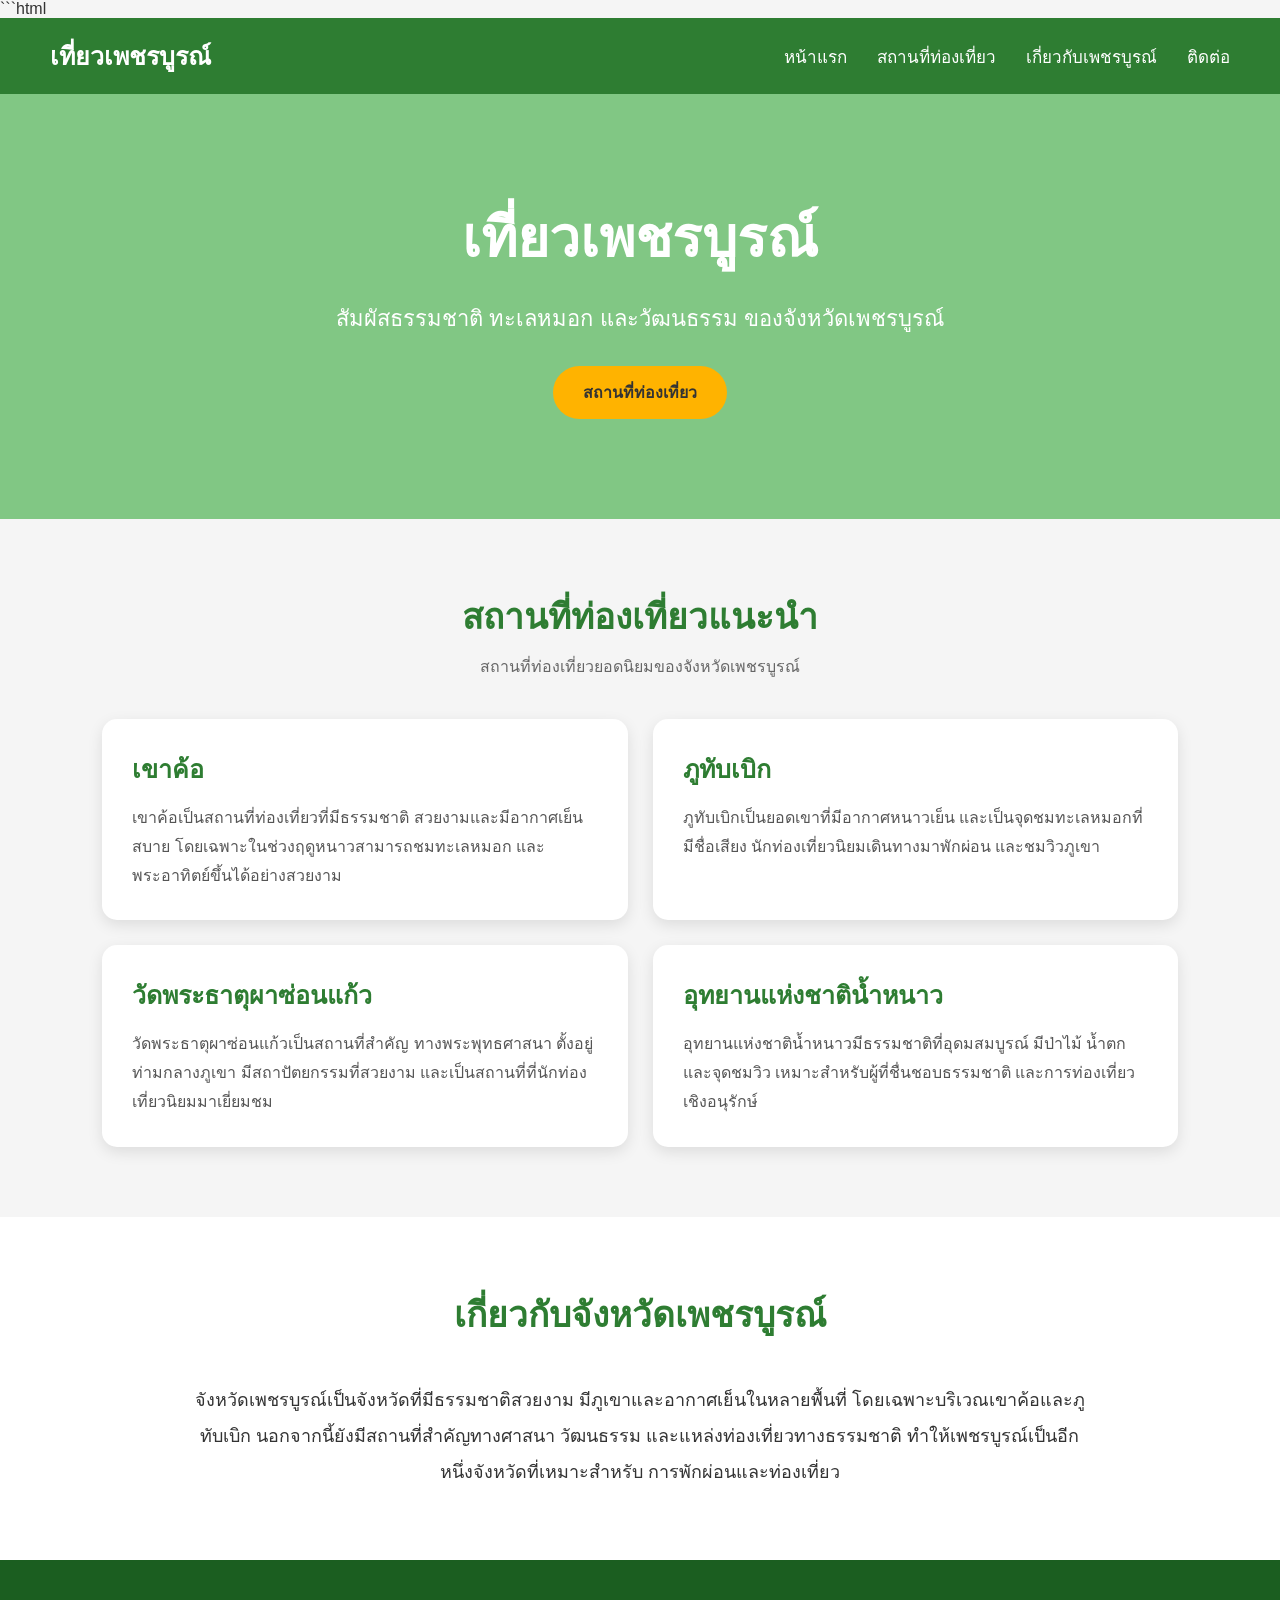
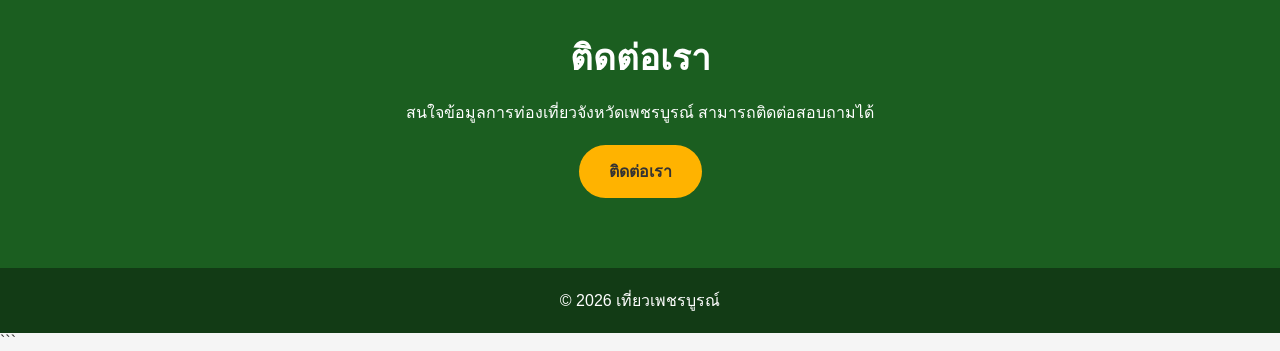
==== index.html @ b38ba08d "Update index.html" ====
```html
<!DOCTYPE html>
<html lang="th">
<head>
    <meta charset="UTF-8">
    <meta name="viewport" content="width=device-width, initial-scale=1.0">

    <title>เที่ยวเพชรบูรณ์</title>

    <style>
        * {
            margin: 0;
            padding: 0;
            box-sizing: border-box;
        }

        body {
            font-family: Tahoma, Arial, sans-serif;
            background-color: #f5f5f5;
            color: #333;
        }

        /* เมนูด้านบน */
        nav {
            background-color: #2e7d32;
            padding: 18px 50px;
            display: flex;
            justify-content: space-between;
            align-items: center;
        }

        .logo {
            color: white;
            font-size: 25px;
            font-weight: bold;
        }

        nav ul {
            list-style: none;
            display: flex;
            gap: 30px;
        }

        nav ul li a {
            color: white;
            text-decoration: none;
            font-size: 17px;
        }

        nav ul li a:hover {
            color: #ffd54f;
        }

        /* ส่วนหน้าแรก */
        .hero {
            background-color: #81c784;
            text-align: center;
            padding: 100px 20px;
            color: white;
        }

        .hero h1 {
            font-size: 55px;
            margin-bottom: 20px;
        }

        .hero p {
            font-size: 22px;
            margin-bottom: 30px;
        }

        .button {
            display: inline-block;
            background-color: #ffb300;
            color: #333;
            padding: 14px 30px;
            border-radius: 30px;
            text-decoration: none;
            font-weight: bold;
        }

        .button:hover {
            background-color: #ffd54f;
        }

        /* ส่วนเนื้อหา */
        section {
            padding: 70px 8%;
        }

        .title {
            text-align: center;
            margin-bottom: 40px;
        }

        .title h2 {
            color: #2e7d32;
            font-size: 35px;
            margin-bottom: 10px;
        }

        .title p {
            color: #666;
        }

        /* การ์ดสถานที่ */
        .places {
            display: grid;
            grid-template-columns: repeat(2, 1fr);
            gap: 25px;
        }

        .place {
            background-color: white;
            padding: 30px;
            border-radius: 15px;
            box-shadow: 0 5px 15px rgba(0, 0, 0, 0.1);
            transition: 0.3s;
        }

        .place:hover {
            transform: translateY(-5px);
        }

        .place h3 {
            color: #2e7d32;
            font-size: 25px;
            margin-bottom: 15px;
        }

        .place p {
            line-height: 1.8;
            color: #555;
        }

        /* เกี่ยวกับเพชรบูรณ์ */
        .about {
            background-color: white;
            text-align: center;
        }

        .about p {
            max-width: 900px;
            margin: auto;
            line-height: 2;
            font-size: 18px;
        }

        /* ติดต่อ */
        .contact {
            background-color: #1b5e20;
            color: white;
            text-align: center;
        }

        .contact h2 {
            font-size: 35px;
            margin-bottom: 15px;
        }

        .contact p {
            margin-bottom: 20px;
        }

        /* Footer */
        footer {
            background-color: #123b15;
            color: white;
            text-align: center;
            padding: 20px;
        }

        /* รองรับมือถือ */
        @media (max-width: 700px) {

            nav {
                flex-direction: column;
                gap: 15px;
            }

            nav ul {
                gap: 15px;
                flex-wrap: wrap;
                justify-content: center;
            }

            .hero h1 {
                font-size: 40px;
            }

            .places {
                grid-template-columns: 1fr;
            }
        }
    </style>
</head>

<body>

    <!-- เมนู -->
    <nav>
        <div class="logo">เที่ยวเพชรบูรณ์</div>

        <ul>
            <li><a href="#home">หน้าแรก</a></li>
            <li><a href="#places">สถานที่ท่องเที่ยว</a></li>
            <li><a href="#about">เกี่ยวกับเพชรบูรณ์</a></li>
            <li><a href="#contact">ติดต่อ</a></li>
        </ul>
    </nav>


    <!-- หน้าแรก -->
    <section class="hero" id="home">

        <h1>เที่ยวเพชรบูรณ์</h1>

        <p>
            สัมผัสธรรมชาติ ทะเลหมอก และวัฒนธรรม
            ของจังหวัดเพชรบูรณ์
        </p>

        <a href="#places" class="button">
            สถานที่ท่องเที่ยว
        </a>

    </section>


    <!-- สถานที่ท่องเที่ยว -->
    <section id="places">

        <div class="title">
            <h2>สถานที่ท่องเที่ยวแนะนำ</h2>

            <p>
                สถานที่ท่องเที่ยวยอดนิยมของจังหวัดเพชรบูรณ์
            </p>
        </div>


        <div class="places">

            <div class="place">
                <h3>เขาค้อ</h3>

                <p>
                    เขาค้อเป็นสถานที่ท่องเที่ยวที่มีธรรมชาติ
                    สวยงามและมีอากาศเย็นสบาย
                    โดยเฉพาะในช่วงฤดูหนาวสามารถชมทะเลหมอก
                    และพระอาทิตย์ขึ้นได้อย่างสวยงาม
                </p>
            </div>


            <div class="place">
                <h3>ภูทับเบิก</h3>

                <p>
                    ภูทับเบิกเป็นยอดเขาที่มีอากาศหนาวเย็น
                    และเป็นจุดชมทะเลหมอกที่มีชื่อเสียง
                    นักท่องเที่ยวนิยมเดินทางมาพักผ่อน
                    และชมวิวภูเขา
                </p>
            </div>


            <div class="place">
                <h3>วัดพระธาตุผาซ่อนแก้ว</h3>

                <p>
                    วัดพระธาตุผาซ่อนแก้วเป็นสถานที่สำคัญ
                    ทางพระพุทธศาสนา ตั้งอยู่ท่ามกลางภูเขา
                    มีสถาปัตยกรรมที่สวยงาม
                    และเป็นสถานที่ที่นักท่องเที่ยวนิยมมาเยี่ยมชม
                </p>
            </div>


            <div class="place">
                <h3>อุทยานแห่งชาติน้ำหนาว</h3>

                <p>
                    อุทยานแห่งชาติน้ำหนาวมีธรรมชาติที่อุดมสมบูรณ์
                    มีป่าไม้ น้ำตก และจุดชมวิว
                    เหมาะสำหรับผู้ที่ชื่นชอบธรรมชาติ
                    และการท่องเที่ยวเชิงอนุรักษ์
                </p>
            </div>

        </div>

    </section>


    <!-- เกี่ยวกับเพชรบูรณ์ -->
    <section class="about" id="about">

        <div class="title">
            <h2>เกี่ยวกับจังหวัดเพชรบูรณ์</h2>
        </div>

        <p>
            จังหวัดเพชรบูรณ์เป็นจังหวัดที่มีธรรมชาติสวยงาม
            มีภูเขาและอากาศเย็นในหลายพื้นที่
            โดยเฉพาะบริเวณเขาค้อและภูทับเบิก
            นอกจากนี้ยังมีสถานที่สำคัญทางศาสนา
            วัฒนธรรม และแหล่งท่องเที่ยวทางธรรมชาติ
            ทำให้เพชรบูรณ์เป็นอีกหนึ่งจังหวัดที่เหมาะสำหรับ
            การพักผ่อนและท่องเที่ยว
        </p>

    </section>


    <!-- ติดต่อ -->
    <section class="contact" id="contact">

        <h2>ติดต่อเรา</h2>

        <p>
            สนใจข้อมูลการท่องเที่ยวจังหวัดเพชรบูรณ์
            สามารถติดต่อสอบถามได้
        </p>

        <a href="mailto:travel@example.com" class="button">
            ติดต่อเรา
        </a>

    </section>


    <!-- Footer -->
    <footer>

        <p>
            © 2026 เที่ยวเพชรบูรณ์
        </p>

    </footer>

</body>
</html>
```
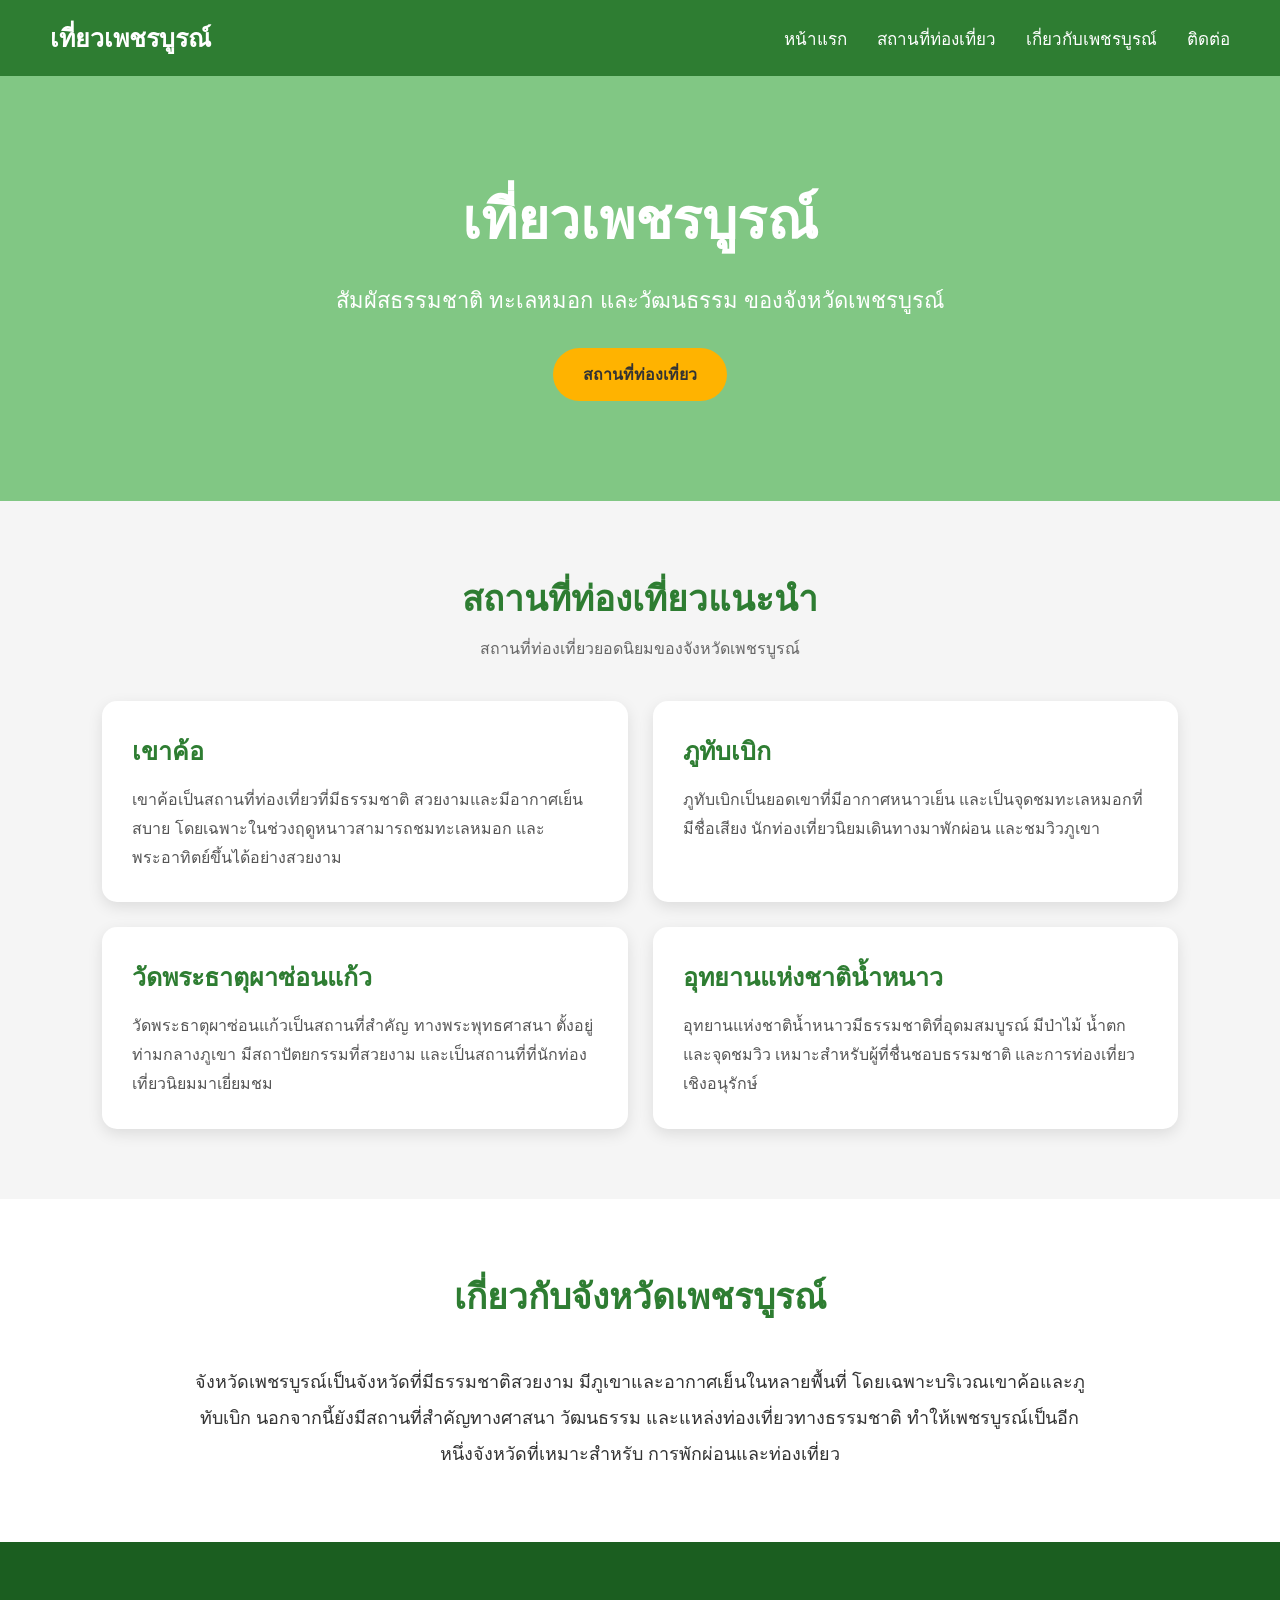
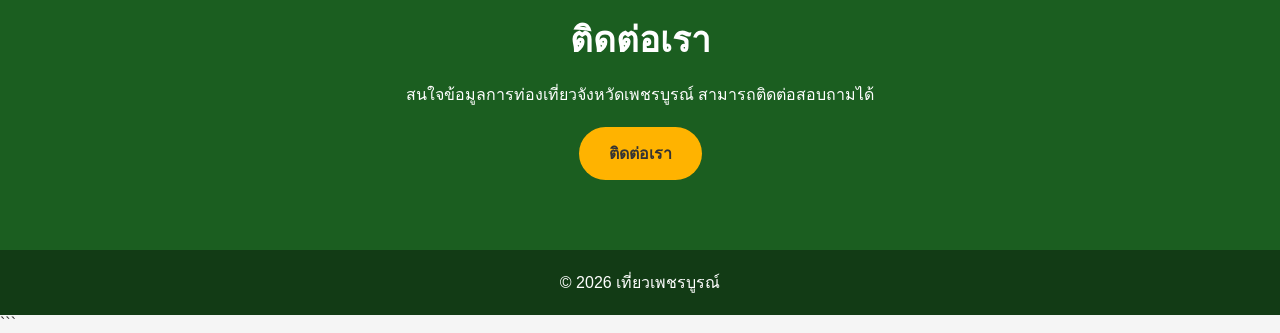
==== commit eb3fe72d: "Update index.html" ====
--- a/index.html
+++ b/index.html
@@ -1,4 +1,3 @@
-```html
 <!DOCTYPE html>
 <html lang="th">
 <head>
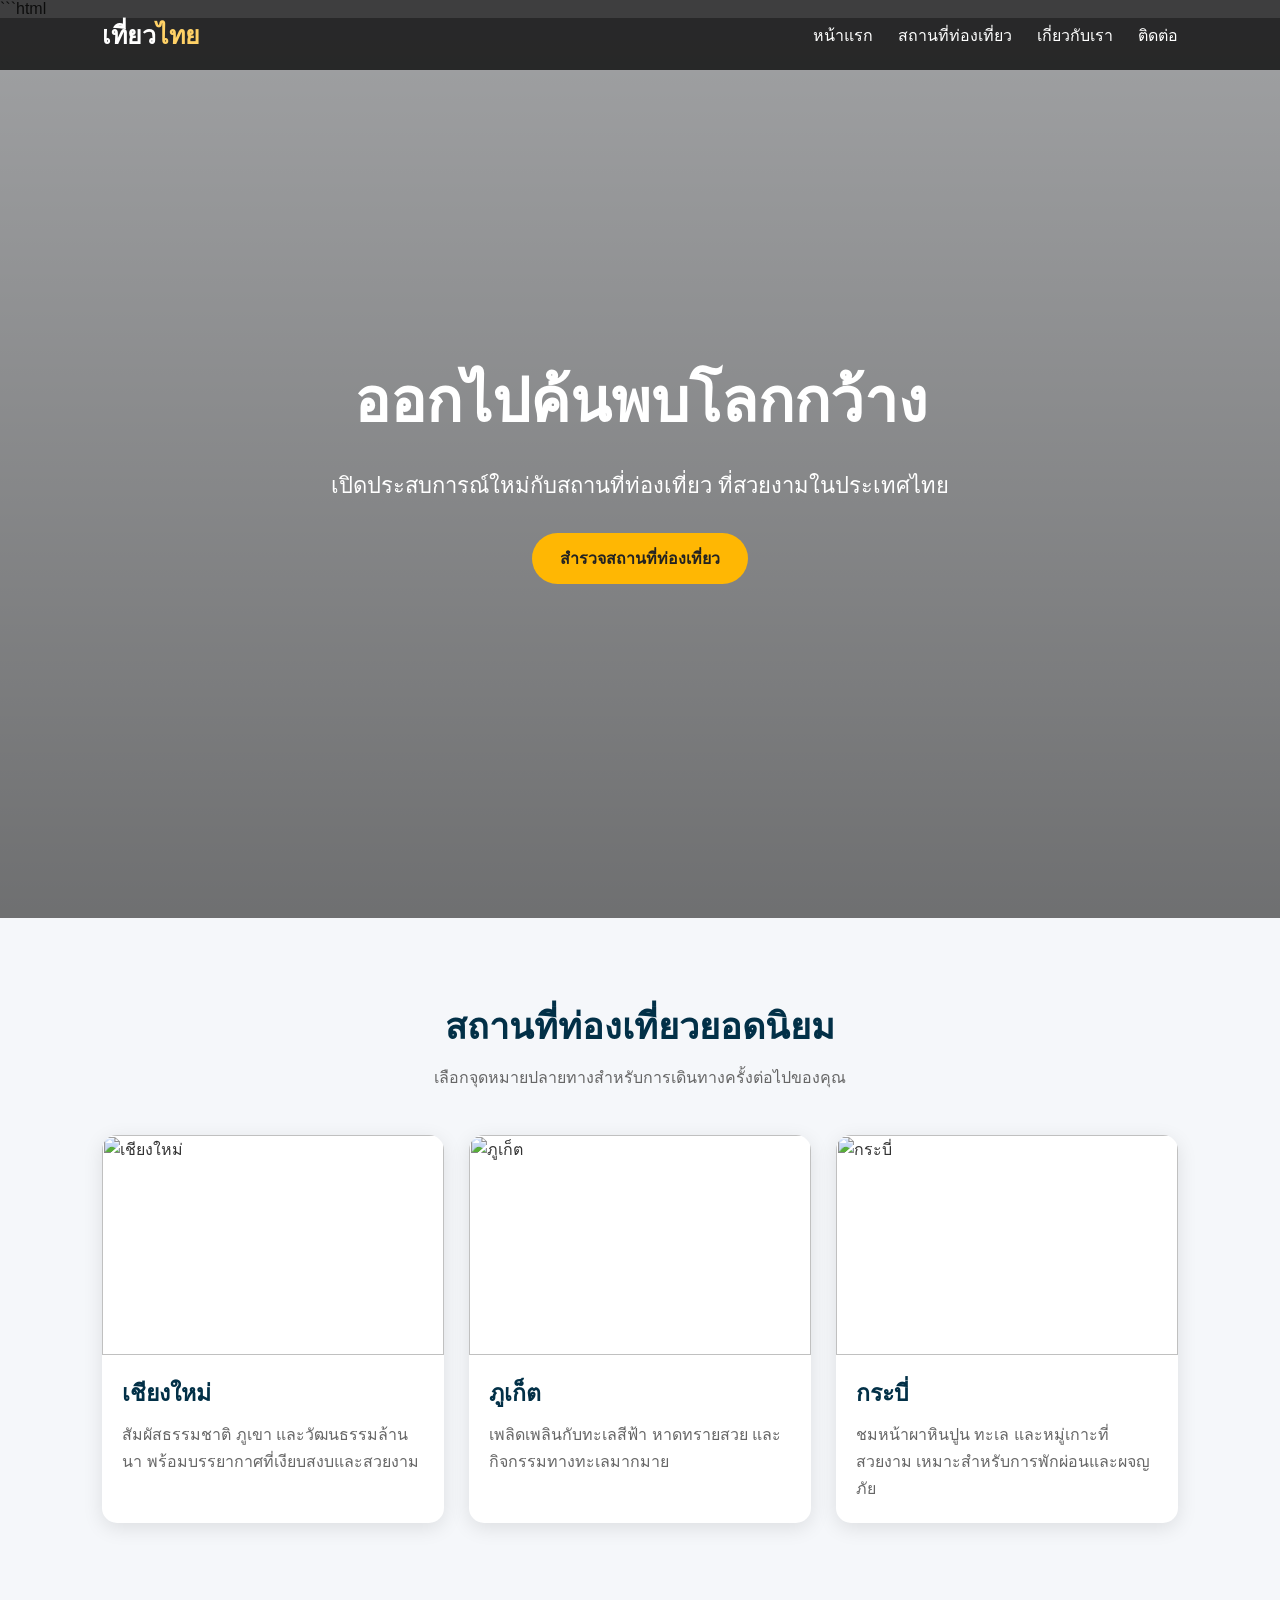
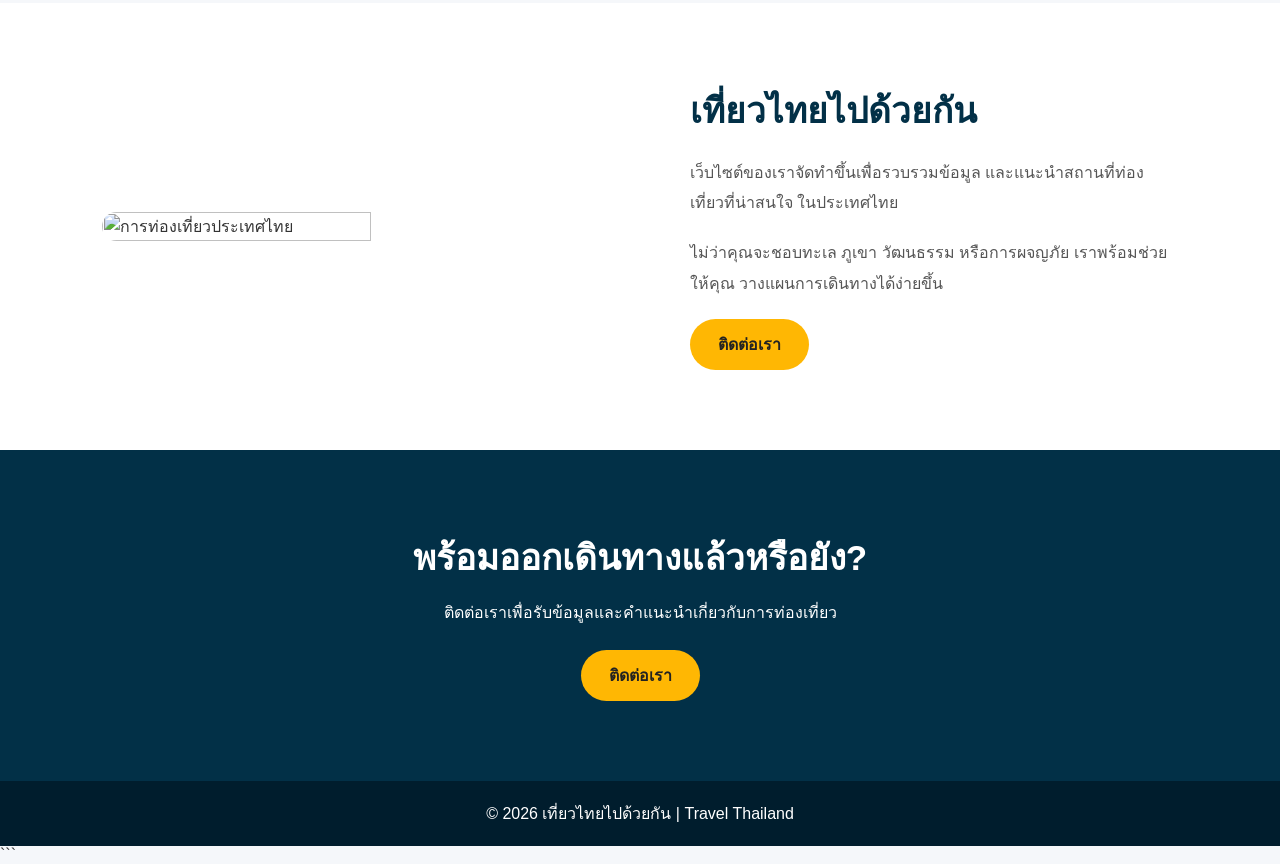
==== commit 4089a593: "Update index.html" ====
--- a/index.html
+++ b/index.html
@@ -1,31 +1,40 @@
+```html
 <!DOCTYPE html>
 <html lang="th">
 <head>
     <meta charset="UTF-8">
     <meta name="viewport" content="width=device-width, initial-scale=1.0">
 
-    <title>เที่ยวเพชรบูรณ์</title>
+    <title>เที่ยวไทยไปด้วยกัน</title>
 
     <style>
         * {
             margin: 0;
             padding: 0;
             box-sizing: border-box;
+            font-family: Arial, "Tahoma", sans-serif;
+        }
+
+        html {
+            scroll-behavior: smooth;
         }
 
         body {
-            font-family: Tahoma, Arial, sans-serif;
-            background-color: #f5f5f5;
+            background-color: #f5f7fa;
             color: #333;
         }
 
-        /* เมนูด้านบน */
+        /* ===== Navbar ===== */
         nav {
-            background-color: #2e7d32;
-            padding: 18px 50px;
+            position: fixed;
+            top: 0;
+            width: 100%;
+            background: rgba(0, 0, 0, 0.75);
+            padding: 15px 8%;
             display: flex;
             justify-content: space-between;
             align-items: center;
+            z-index: 1000;
         }
 
         .logo {
@@ -34,120 +43,163 @@
             font-weight: bold;
         }
 
+        .logo span {
+            color: #ffd166;
+        }
+
         nav ul {
+            display: flex;
             list-style: none;
-            display: flex;
-            gap: 30px;
+            gap: 25px;
         }
 
         nav ul li a {
             color: white;
             text-decoration: none;
-            font-size: 17px;
+            font-size: 16px;
         }
 
         nav ul li a:hover {
-            color: #ffd54f;
-        }
-
-        /* ส่วนหน้าแรก */
+            color: #ffd166;
+        }
+
+        /* ===== Hero ===== */
         .hero {
-            background-color: #81c784;
+            height: 100vh;
+            background:
+                linear-gradient(rgba(0,0,0,0.35), rgba(0,0,0,0.55)),
+                url("https://images.unsplash.com/photo-1506665531195-3566af2b4dfa?auto=format&fit=crop&w=1600&q=80")
+                center/cover no-repeat;
+
+            display: flex;
+            justify-content: center;
+            align-items: center;
             text-align: center;
-            padding: 100px 20px;
             color: white;
-        }
-
-        .hero h1 {
-            font-size: 55px;
+            padding: 20px;
+        }
+
+        .hero-content h1 {
+            font-size: 60px;
             margin-bottom: 20px;
         }
 
-        .hero p {
+        .hero-content p {
             font-size: 22px;
             margin-bottom: 30px;
         }
 
-        .button {
+        .btn {
             display: inline-block;
-            background-color: #ffb300;
-            color: #333;
-            padding: 14px 30px;
+            padding: 13px 28px;
+            background: #ffb703;
+            color: #222;
+            text-decoration: none;
             border-radius: 30px;
-            text-decoration: none;
             font-weight: bold;
-        }
-
-        .button:hover {
-            background-color: #ffd54f;
-        }
-
-        /* ส่วนเนื้อหา */
+            transition: 0.3s;
+        }
+
+        .btn:hover {
+            background: #ffd166;
+            transform: translateY(-3px);
+        }
+
+        /* ===== Section ===== */
         section {
-            padding: 70px 8%;
-        }
-
-        .title {
+            padding: 80px 8%;
+        }
+
+        .section-title {
             text-align: center;
-            margin-bottom: 40px;
-        }
-
-        .title h2 {
-            color: #2e7d32;
+            margin-bottom: 45px;
+        }
+
+        .section-title h2 {
+            font-size: 36px;
+            margin-bottom: 10px;
+            color: #023047;
+        }
+
+        .section-title p {
+            color: #666;
+        }
+
+        /* ===== Destination Cards ===== */
+        .cards {
+            display: grid;
+            grid-template-columns: repeat(3, 1fr);
+            gap: 25px;
+        }
+
+        .card {
+            background: white;
+            border-radius: 15px;
+            overflow: hidden;
+            box-shadow: 0 5px 20px rgba(0,0,0,0.1);
+            transition: 0.3s;
+        }
+
+        .card:hover {
+            transform: translateY(-8px);
+        }
+
+        .card img {
+            width: 100%;
+            height: 220px;
+            object-fit: cover;
+        }
+
+        .card-content {
+            padding: 20px;
+        }
+
+        .card-content h3 {
+            color: #023047;
+            margin-bottom: 10px;
+            font-size: 23px;
+        }
+
+        .card-content p {
+            color: #666;
+            line-height: 1.7;
+        }
+
+        /* ===== About ===== */
+        .about {
+            background: white;
+        }
+
+        .about-content {
+            display: flex;
+            align-items: center;
+            gap: 50px;
+        }
+
+        .about-content img {
+            width: 50%;
+            border-radius: 15px;
+        }
+
+        .about-text {
+            flex: 1;
+        }
+
+        .about-text h2 {
+            color: #023047;
             font-size: 35px;
-            margin-bottom: 10px;
-        }
-
-        .title p {
-            color: #666;
-        }
-
-        /* การ์ดสถานที่ */
-        .places {
-            display: grid;
-            grid-template-columns: repeat(2, 1fr);
-            gap: 25px;
-        }
-
-        .place {
-            background-color: white;
-            padding: 30px;
-            border-radius: 15px;
-            box-shadow: 0 5px 15px rgba(0, 0, 0, 0.1);
-            transition: 0.3s;
-        }
-
-        .place:hover {
-            transform: translateY(-5px);
-        }
-
-        .place h3 {
-            color: #2e7d32;
-            font-size: 25px;
-            margin-bottom: 15px;
-        }
-
-        .place p {
-            line-height: 1.8;
+            margin-bottom: 20px;
+        }
+
+        .about-text p {
+            line-height: 1.9;
             color: #555;
-        }
-
-        /* เกี่ยวกับเพชรบูรณ์ */
-        .about {
-            background-color: white;
-            text-align: center;
-        }
-
-        .about p {
-            max-width: 900px;
-            margin: auto;
-            line-height: 2;
-            font-size: 18px;
-        }
-
-        /* ติดต่อ */
+            margin-bottom: 20px;
+        }
+
+        /* ===== Contact ===== */
         .contact {
-            background-color: #1b5e20;
+            background: #023047;
             color: white;
             text-align: center;
         }
@@ -158,36 +210,54 @@
         }
 
         .contact p {
-            margin-bottom: 20px;
-        }
-
-        /* Footer */
+            margin-bottom: 25px;
+        }
+
+        /* ===== Footer ===== */
         footer {
-            background-color: #123b15;
+            background: #001d2d;
             color: white;
             text-align: center;
             padding: 20px;
         }
 
-        /* รองรับมือถือ */
-        @media (max-width: 700px) {
-
+        /* ===== Responsive ===== */
+        @media (max-width: 900px) {
+            .cards {
+                grid-template-columns: repeat(2, 1fr);
+            }
+
+            .about-content {
+                flex-direction: column;
+            }
+
+            .about-content img {
+                width: 100%;
+            }
+        }
+
+        @media (max-width: 600px) {
             nav {
-                flex-direction: column;
-                gap: 15px;
+                padding: 15px 5%;
             }
 
             nav ul {
-                gap: 15px;
-                flex-wrap: wrap;
-                justify-content: center;
-            }
-
-            .hero h1 {
+                gap: 10px;
+            }
+
+            nav ul li a {
+                font-size: 13px;
+            }
+
+            .hero-content h1 {
                 font-size: 40px;
             }
 
-            .places {
+            .hero-content p {
+                font-size: 18px;
+            }
+
+            .cards {
                 grid-template-columns: 1fr;
             }
         }
@@ -196,146 +266,150 @@
 
 <body>
 
-    <!-- เมนู -->
+    <!-- Navigation -->
     <nav>
-        <div class="logo">เที่ยวเพชรบูรณ์</div>
+        <div class="logo">เที่ยว<span>ไทย</span></div>
 
         <ul>
             <li><a href="#home">หน้าแรก</a></li>
-            <li><a href="#places">สถานที่ท่องเที่ยว</a></li>
-            <li><a href="#about">เกี่ยวกับเพชรบูรณ์</a></li>
+            <li><a href="#destination">สถานที่ท่องเที่ยว</a></li>
+            <li><a href="#about">เกี่ยวกับเรา</a></li>
             <li><a href="#contact">ติดต่อ</a></li>
         </ul>
     </nav>
 
-
-    <!-- หน้าแรก -->
+    <!-- Hero -->
     <section class="hero" id="home">
-
-        <h1>เที่ยวเพชรบูรณ์</h1>
+        <div class="hero-content">
+            <h1>ออกไปค้นพบโลกกว้าง</h1>
+
+            <p>
+                เปิดประสบการณ์ใหม่กับสถานที่ท่องเที่ยว
+                ที่สวยงามในประเทศไทย
+            </p>
+
+            <a href="#destination" class="btn">
+                สำรวจสถานที่ท่องเที่ยว
+            </a>
+        </div>
+    </section>
+
+    <!-- Destinations -->
+    <section id="destination">
+
+        <div class="section-title">
+            <h2>สถานที่ท่องเที่ยวยอดนิยม</h2>
+            <p>เลือกจุดหมายปลายทางสำหรับการเดินทางครั้งต่อไปของคุณ</p>
+        </div>
+
+        <div class="cards">
+
+            <div class="card">
+                <img
+                    src="https://images.unsplash.com/photo-1537996194471-e657df975ab4?auto=format&fit=crop&w=800&q=80"
+                    alt="เชียงใหม่"
+                >
+
+                <div class="card-content">
+                    <h3>เชียงใหม่</h3>
+
+                    <p>
+                        สัมผัสธรรมชาติ ภูเขา และวัฒนธรรมล้านนา
+                        พร้อมบรรยากาศที่เงียบสงบและสวยงาม
+                    </p>
+                </div>
+            </div>
+
+            <div class="card">
+                <img
+                    src="https://images.unsplash.com/photo-1552465011-b4e21bf6e79a?auto=format&fit=crop&w=800&q=80"
+                    alt="ภูเก็ต"
+                >
+
+                <div class="card-content">
+                    <h3>ภูเก็ต</h3>
+
+                    <p>
+                        เพลิดเพลินกับทะเลสีฟ้า หาดทรายสวย
+                        และกิจกรรมทางทะเลมากมาย
+                    </p>
+                </div>
+            </div>
+
+            <div class="card">
+                <img
+                    src="https://images.unsplash.com/photo-1506665531195-3566af2b4dfa?auto=format&fit=crop&w=800&q=80"
+                    alt="กระบี่"
+                >
+
+                <div class="card-content">
+                    <h3>กระบี่</h3>
+
+                    <p>
+                        ชมหน้าผาหินปูน ทะเล และหมู่เกาะที่สวยงาม
+                        เหมาะสำหรับการพักผ่อนและผจญภัย
+                    </p>
+                </div>
+            </div>
+
+        </div>
+    </section>
+
+    <!-- About -->
+    <section class="about" id="about">
+
+        <div class="about-content">
+
+            <img
+                src="https://images.unsplash.com/photo-1528181304800-259b08848526?auto=format&fit=crop&w=1000&q=80"
+                alt="การท่องเที่ยวประเทศไทย"
+            >
+
+            <div class="about-text">
+
+                <h2>เที่ยวไทยไปด้วยกัน</h2>
+
+                <p>
+                    เว็บไซต์ของเราจัดทำขึ้นเพื่อรวบรวมข้อมูล
+                    และแนะนำสถานที่ท่องเที่ยวที่น่าสนใจ
+                    ในประเทศไทย
+                </p>
+
+                <p>
+                    ไม่ว่าคุณจะชอบทะเล ภูเขา วัฒนธรรม
+                    หรือการผจญภัย เราพร้อมช่วยให้คุณ
+                    วางแผนการเดินทางได้ง่ายขึ้น
+                </p>
+
+                <a href="#contact" class="btn">
+                    ติดต่อเรา
+                </a>
+
+            </div>
+
+        </div>
+    </section>
+
+    <!-- Contact -->
+    <section class="contact" id="contact">
+
+        <h2>พร้อมออกเดินทางแล้วหรือยัง?</h2>
 
         <p>
-            สัมผัสธรรมชาติ ทะเลหมอก และวัฒนธรรม
-            ของจังหวัดเพชรบูรณ์
+            ติดต่อเราเพื่อรับข้อมูลและคำแนะนำเกี่ยวกับการท่องเที่ยว
         </p>
 
-        <a href="#places" class="button">
-            สถานที่ท่องเที่ยว
-        </a>
-
-    </section>
-
-
-    <!-- สถานที่ท่องเที่ยว -->
-    <section id="places">
-
-        <div class="title">
-            <h2>สถานที่ท่องเที่ยวแนะนำ</h2>
-
-            <p>
-                สถานที่ท่องเที่ยวยอดนิยมของจังหวัดเพชรบูรณ์
-            </p>
-        </div>
-
-
-        <div class="places">
-
-            <div class="place">
-                <h3>เขาค้อ</h3>
-
-                <p>
-                    เขาค้อเป็นสถานที่ท่องเที่ยวที่มีธรรมชาติ
-                    สวยงามและมีอากาศเย็นสบาย
-                    โดยเฉพาะในช่วงฤดูหนาวสามารถชมทะเลหมอก
-                    และพระอาทิตย์ขึ้นได้อย่างสวยงาม
-                </p>
-            </div>
-
-
-            <div class="place">
-                <h3>ภูทับเบิก</h3>
-
-                <p>
-                    ภูทับเบิกเป็นยอดเขาที่มีอากาศหนาวเย็น
-                    และเป็นจุดชมทะเลหมอกที่มีชื่อเสียง
-                    นักท่องเที่ยวนิยมเดินทางมาพักผ่อน
-                    และชมวิวภูเขา
-                </p>
-            </div>
-
-
-            <div class="place">
-                <h3>วัดพระธาตุผาซ่อนแก้ว</h3>
-
-                <p>
-                    วัดพระธาตุผาซ่อนแก้วเป็นสถานที่สำคัญ
-                    ทางพระพุทธศาสนา ตั้งอยู่ท่ามกลางภูเขา
-                    มีสถาปัตยกรรมที่สวยงาม
-                    และเป็นสถานที่ที่นักท่องเที่ยวนิยมมาเยี่ยมชม
-                </p>
-            </div>
-
-
-            <div class="place">
-                <h3>อุทยานแห่งชาติน้ำหนาว</h3>
-
-                <p>
-                    อุทยานแห่งชาติน้ำหนาวมีธรรมชาติที่อุดมสมบูรณ์
-                    มีป่าไม้ น้ำตก และจุดชมวิว
-                    เหมาะสำหรับผู้ที่ชื่นชอบธรรมชาติ
-                    และการท่องเที่ยวเชิงอนุรักษ์
-                </p>
-            </div>
-
-        </div>
-
-    </section>
-
-
-    <!-- เกี่ยวกับเพชรบูรณ์ -->
-    <section class="about" id="about">
-
-        <div class="title">
-            <h2>เกี่ยวกับจังหวัดเพชรบูรณ์</h2>
-        </div>
-
-        <p>
-            จังหวัดเพชรบูรณ์เป็นจังหวัดที่มีธรรมชาติสวยงาม
-            มีภูเขาและอากาศเย็นในหลายพื้นที่
-            โดยเฉพาะบริเวณเขาค้อและภูทับเบิก
-            นอกจากนี้ยังมีสถานที่สำคัญทางศาสนา
-            วัฒนธรรม และแหล่งท่องเที่ยวทางธรรมชาติ
-            ทำให้เพชรบูรณ์เป็นอีกหนึ่งจังหวัดที่เหมาะสำหรับ
-            การพักผ่อนและท่องเที่ยว
-        </p>
-
-    </section>
-
-
-    <!-- ติดต่อ -->
-    <section class="contact" id="contact">
-
-        <h2>ติดต่อเรา</h2>
-
-        <p>
-            สนใจข้อมูลการท่องเที่ยวจังหวัดเพชรบูรณ์
-            สามารถติดต่อสอบถามได้
-        </p>
-
-        <a href="mailto:travel@example.com" class="button">
+        <a href="mailto:travel@example.com" class="btn">
             ติดต่อเรา
         </a>
 
     </section>
 
-
     <!-- Footer -->
     <footer>
-
         <p>
-            © 2026 เที่ยวเพชรบูรณ์
+            © 2026 เที่ยวไทยไปด้วยกัน | Travel Thailand
         </p>
-
     </footer>
 
 </body>
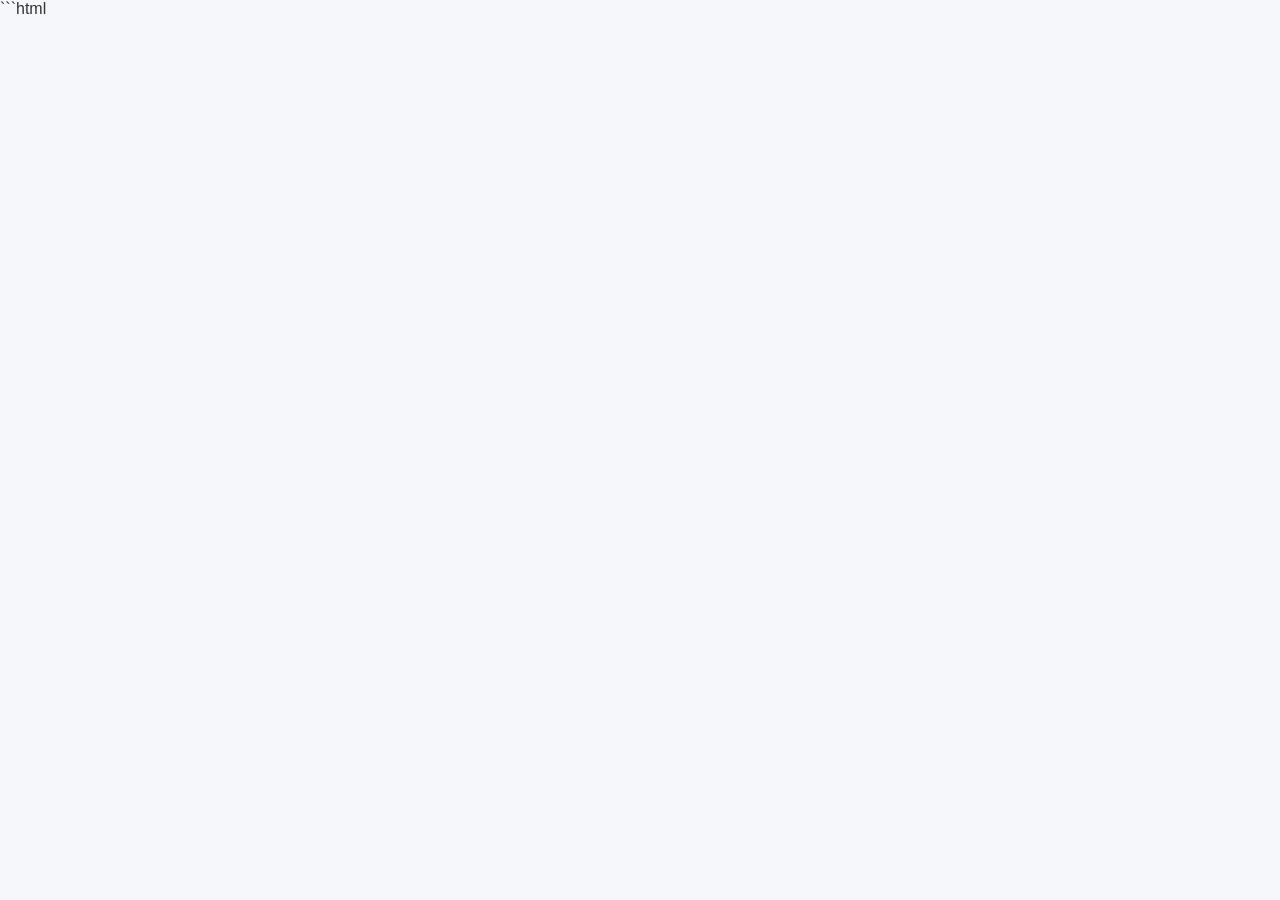
==== commit 883d6126: "Update index.html" ====
--- a/index.html
+++ b/index.html
@@ -102,316 +102,3 @@
 
         .btn:hover {
             background: #ffd166;
-            transform: translateY(-3px);
-        }
-
-        /* ===== Section ===== */
-        section {
-            padding: 80px 8%;
-        }
-
-        .section-title {
-            text-align: center;
-            margin-bottom: 45px;
-        }
-
-        .section-title h2 {
-            font-size: 36px;
-            margin-bottom: 10px;
-            color: #023047;
-        }
-
-        .section-title p {
-            color: #666;
-        }
-
-        /* ===== Destination Cards ===== */
-        .cards {
-            display: grid;
-            grid-template-columns: repeat(3, 1fr);
-            gap: 25px;
-        }
-
-        .card {
-            background: white;
-            border-radius: 15px;
-            overflow: hidden;
-            box-shadow: 0 5px 20px rgba(0,0,0,0.1);
-            transition: 0.3s;
-        }
-
-        .card:hover {
-            transform: translateY(-8px);
-        }
-
-        .card img {
-            width: 100%;
-            height: 220px;
-            object-fit: cover;
-        }
-
-        .card-content {
-            padding: 20px;
-        }
-
-        .card-content h3 {
-            color: #023047;
-            margin-bottom: 10px;
-            font-size: 23px;
-        }
-
-        .card-content p {
-            color: #666;
-            line-height: 1.7;
-        }
-
-        /* ===== About ===== */
-        .about {
-            background: white;
-        }
-
-        .about-content {
-            display: flex;
-            align-items: center;
-            gap: 50px;
-        }
-
-        .about-content img {
-            width: 50%;
-            border-radius: 15px;
-        }
-
-        .about-text {
-            flex: 1;
-        }
-
-        .about-text h2 {
-            color: #023047;
-            font-size: 35px;
-            margin-bottom: 20px;
-        }
-
-        .about-text p {
-            line-height: 1.9;
-            color: #555;
-            margin-bottom: 20px;
-        }
-
-        /* ===== Contact ===== */
-        .contact {
-            background: #023047;
-            color: white;
-            text-align: center;
-        }
-
-        .contact h2 {
-            font-size: 35px;
-            margin-bottom: 15px;
-        }
-
-        .contact p {
-            margin-bottom: 25px;
-        }
-
-        /* ===== Footer ===== */
-        footer {
-            background: #001d2d;
-            color: white;
-            text-align: center;
-            padding: 20px;
-        }
-
-        /* ===== Responsive ===== */
-        @media (max-width: 900px) {
-            .cards {
-                grid-template-columns: repeat(2, 1fr);
-            }
-
-            .about-content {
-                flex-direction: column;
-            }
-
-            .about-content img {
-                width: 100%;
-            }
-        }
-
-        @media (max-width: 600px) {
-            nav {
-                padding: 15px 5%;
-            }
-
-            nav ul {
-                gap: 10px;
-            }
-
-            nav ul li a {
-                font-size: 13px;
-            }
-
-            .hero-content h1 {
-                font-size: 40px;
-            }
-
-            .hero-content p {
-                font-size: 18px;
-            }
-
-            .cards {
-                grid-template-columns: 1fr;
-            }
-        }
-    </style>
-</head>
-
-<body>
-
-    <!-- Navigation -->
-    <nav>
-        <div class="logo">เที่ยว<span>ไทย</span></div>
-
-        <ul>
-            <li><a href="#home">หน้าแรก</a></li>
-            <li><a href="#destination">สถานที่ท่องเที่ยว</a></li>
-            <li><a href="#about">เกี่ยวกับเรา</a></li>
-            <li><a href="#contact">ติดต่อ</a></li>
-        </ul>
-    </nav>
-
-    <!-- Hero -->
-    <section class="hero" id="home">
-        <div class="hero-content">
-            <h1>ออกไปค้นพบโลกกว้าง</h1>
-
-            <p>
-                เปิดประสบการณ์ใหม่กับสถานที่ท่องเที่ยว
-                ที่สวยงามในประเทศไทย
-            </p>
-
-            <a href="#destination" class="btn">
-                สำรวจสถานที่ท่องเที่ยว
-            </a>
-        </div>
-    </section>
-
-    <!-- Destinations -->
-    <section id="destination">
-
-        <div class="section-title">
-            <h2>สถานที่ท่องเที่ยวยอดนิยม</h2>
-            <p>เลือกจุดหมายปลายทางสำหรับการเดินทางครั้งต่อไปของคุณ</p>
-        </div>
-
-        <div class="cards">
-
-            <div class="card">
-                <img
-                    src="https://images.unsplash.com/photo-1537996194471-e657df975ab4?auto=format&fit=crop&w=800&q=80"
-                    alt="เชียงใหม่"
-                >
-
-                <div class="card-content">
-                    <h3>เชียงใหม่</h3>
-
-                    <p>
-                        สัมผัสธรรมชาติ ภูเขา และวัฒนธรรมล้านนา
-                        พร้อมบรรยากาศที่เงียบสงบและสวยงาม
-                    </p>
-                </div>
-            </div>
-
-            <div class="card">
-                <img
-                    src="https://images.unsplash.com/photo-1552465011-b4e21bf6e79a?auto=format&fit=crop&w=800&q=80"
-                    alt="ภูเก็ต"
-                >
-
-                <div class="card-content">
-                    <h3>ภูเก็ต</h3>
-
-                    <p>
-                        เพลิดเพลินกับทะเลสีฟ้า หาดทรายสวย
-                        และกิจกรรมทางทะเลมากมาย
-                    </p>
-                </div>
-            </div>
-
-            <div class="card">
-                <img
-                    src="https://images.unsplash.com/photo-1506665531195-3566af2b4dfa?auto=format&fit=crop&w=800&q=80"
-                    alt="กระบี่"
-                >
-
-                <div class="card-content">
-                    <h3>กระบี่</h3>
-
-                    <p>
-                        ชมหน้าผาหินปูน ทะเล และหมู่เกาะที่สวยงาม
-                        เหมาะสำหรับการพักผ่อนและผจญภัย
-                    </p>
-                </div>
-            </div>
-
-        </div>
-    </section>
-
-    <!-- About -->
-    <section class="about" id="about">
-
-        <div class="about-content">
-
-            <img
-                src="https://images.unsplash.com/photo-1528181304800-259b08848526?auto=format&fit=crop&w=1000&q=80"
-                alt="การท่องเที่ยวประเทศไทย"
-            >
-
-            <div class="about-text">
-
-                <h2>เที่ยวไทยไปด้วยกัน</h2>
-
-                <p>
-                    เว็บไซต์ของเราจัดทำขึ้นเพื่อรวบรวมข้อมูล
-                    และแนะนำสถานที่ท่องเที่ยวที่น่าสนใจ
-                    ในประเทศไทย
-                </p>
-
-                <p>
-                    ไม่ว่าคุณจะชอบทะเล ภูเขา วัฒนธรรม
-                    หรือการผจญภัย เราพร้อมช่วยให้คุณ
-                    วางแผนการเดินทางได้ง่ายขึ้น
-                </p>
-
-                <a href="#contact" class="btn">
-                    ติดต่อเรา
-                </a>
-
-            </div>
-
-        </div>
-    </section>
-
-    <!-- Contact -->
-    <section class="contact" id="contact">
-
-        <h2>พร้อมออกเดินทางแล้วหรือยัง?</h2>
-
-        <p>
-            ติดต่อเราเพื่อรับข้อมูลและคำแนะนำเกี่ยวกับการท่องเที่ยว
-        </p>
-
-        <a href="mailto:travel@example.com" class="btn">
-            ติดต่อเรา
-        </a>
-
-    </section>
-
-    <!-- Footer -->
-    <footer>
-        <p>
-            © 2026 เที่ยวไทยไปด้วยกัน | Travel Thailand
-        </p>
-    </footer>
-
-</body>
-</html>
-```
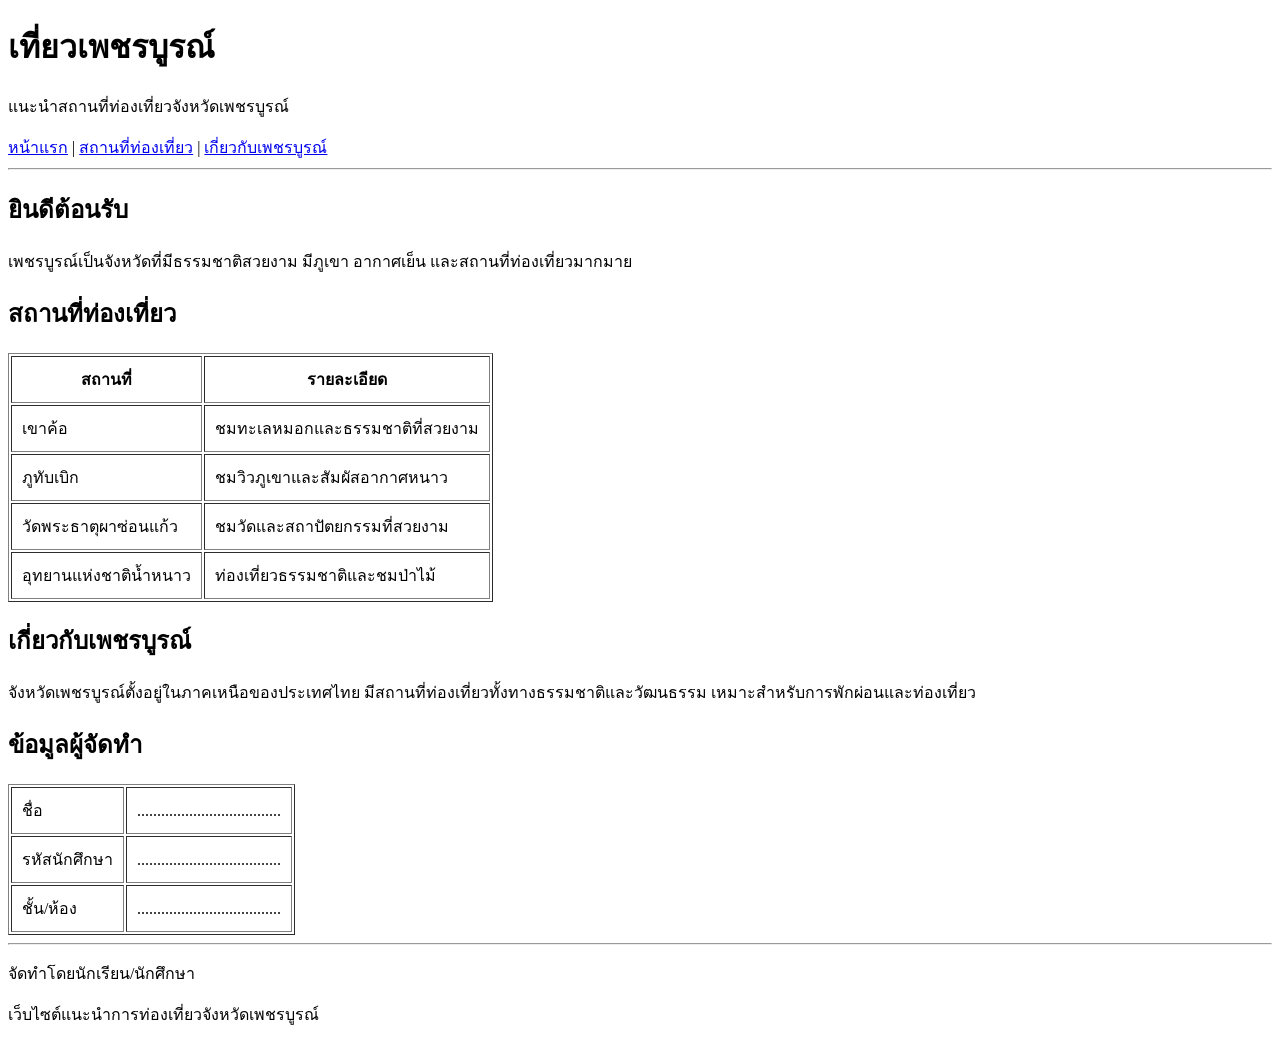
==== commit 43c8d0d0: "Update index.html" ====
--- a/index.html
+++ b/index.html
@@ -1,104 +1,98 @@
-```html
 <!DOCTYPE html>
 <html lang="th">
 <head>
     <meta charset="UTF-8">
-    <meta name="viewport" content="width=device-width, initial-scale=1.0">
+    <title>แนะนำสถานที่ท่องเที่ยวเพชรบูรณ์</title>
+</head>
 
-    <title>เที่ยวไทยไปด้วยกัน</title>
+<body>
 
-    <style>
-        * {
-            margin: 0;
-            padding: 0;
-            box-sizing: border-box;
-            font-family: Arial, "Tahoma", sans-serif;
-        }
+<header>
+    <h1>เที่ยวเพชรบูรณ์</h1>
+    <p>แนะนำสถานที่ท่องเที่ยวจังหวัดเพชรบูรณ์</p>
+</header>
 
-        html {
-            scroll-behavior: smooth;
-        }
+<nav>
+    <a href="#home">หน้าแรก</a> |
+    <a href="#place">สถานที่ท่องเที่ยว</a> |
+    <a href="#about">เกี่ยวกับเพชรบูรณ์</a>
+</nav>
 
-        body {
-            background-color: #f5f7fa;
-            color: #333;
-        }
+<hr>
 
-        /* ===== Navbar ===== */
-        nav {
-            position: fixed;
-            top: 0;
-            width: 100%;
-            background: rgba(0, 0, 0, 0.75);
-            padding: 15px 8%;
-            display: flex;
-            justify-content: space-between;
-            align-items: center;
-            z-index: 1000;
-        }
+<section id="home">
+    <h2>ยินดีต้อนรับ</h2>
+    <p>
+        เพชรบูรณ์เป็นจังหวัดที่มีธรรมชาติสวยงาม
+        มีภูเขา อากาศเย็น และสถานที่ท่องเที่ยวมากมาย
+    </p>
+</section>
 
-        .logo {
-            color: white;
-            font-size: 25px;
-            font-weight: bold;
-        }
+<section id="place">
+    <h2>สถานที่ท่องเที่ยว</h2>
 
-        .logo span {
-            color: #ffd166;
-        }
+    <table border="1" cellpadding="10">
+        <tr>
+            <th>สถานที่</th>
+            <th>รายละเอียด</th>
+        </tr>
 
-        nav ul {
-            display: flex;
-            list-style: none;
-            gap: 25px;
-        }
+        <tr>
+            <td>เขาค้อ</td>
+            <td>ชมทะเลหมอกและธรรมชาติที่สวยงาม</td>
+        </tr>
 
-        nav ul li a {
-            color: white;
-            text-decoration: none;
-            font-size: 16px;
-        }
+        <tr>
+            <td>ภูทับเบิก</td>
+            <td>ชมวิวภูเขาและสัมผัสอากาศหนาว</td>
+        </tr>
 
-        nav ul li a:hover {
-            color: #ffd166;
-        }
+        <tr>
+            <td>วัดพระธาตุผาซ่อนแก้ว</td>
+            <td>ชมวัดและสถาปัตยกรรมที่สวยงาม</td>
+        </tr>
 
-        /* ===== Hero ===== */
-        .hero {
-            height: 100vh;
-            background:
-                linear-gradient(rgba(0,0,0,0.35), rgba(0,0,0,0.55)),
-                url("https://images.unsplash.com/photo-1506665531195-3566af2b4dfa?auto=format&fit=crop&w=1600&q=80")
-                center/cover no-repeat;
+        <tr>
+            <td>อุทยานแห่งชาติน้ำหนาว</td>
+            <td>ท่องเที่ยวธรรมชาติและชมป่าไม้</td>
+        </tr>
+    </table>
+</section>
 
-            display: flex;
-            justify-content: center;
-            align-items: center;
-            text-align: center;
-            color: white;
-            padding: 20px;
-        }
+<section id="about">
+    <h2>เกี่ยวกับเพชรบูรณ์</h2>
+    <p>
+        จังหวัดเพชรบูรณ์ตั้งอยู่ในภาคเหนือของประเทศไทย
+        มีสถานที่ท่องเที่ยวทั้งทางธรรมชาติและวัฒนธรรม
+        เหมาะสำหรับการพักผ่อนและท่องเที่ยว
+    </p>
+</section>
 
-        .hero-content h1 {
-            font-size: 60px;
-            margin-bottom: 20px;
-        }
+<section>
+    <h2>ข้อมูลผู้จัดทำ</h2>
 
-        .hero-content p {
-            font-size: 22px;
-            margin-bottom: 30px;
-        }
+    <table border="1" cellpadding="10">
+        <tr>
+            <td>ชื่อ</td>
+            <td>....................................</td>
+        </tr>
+        <tr>
+            <td>รหัสนักศึกษา</td>
+            <td>....................................</td>
+        </tr>
+        <tr>
+            <td>ชั้น/ห้อง</td>
+            <td>....................................</td>
+        </tr>
+    </table>
+</section>
 
-        .btn {
-            display: inline-block;
-            padding: 13px 28px;
-            background: #ffb703;
-            color: #222;
-            text-decoration: none;
-            border-radius: 30px;
-            font-weight: bold;
-            transition: 0.3s;
-        }
+<hr>
 
-        .btn:hover {
-            background: #ffd166;
+<footer>
+    <p>จัดทำโดยนักเรียน/นักศึกษา</p>
+    <p>เว็บไซต์แนะนำการท่องเที่ยวจังหวัดเพชรบูรณ์</p>
+</footer>
+
+</body>
+</html>
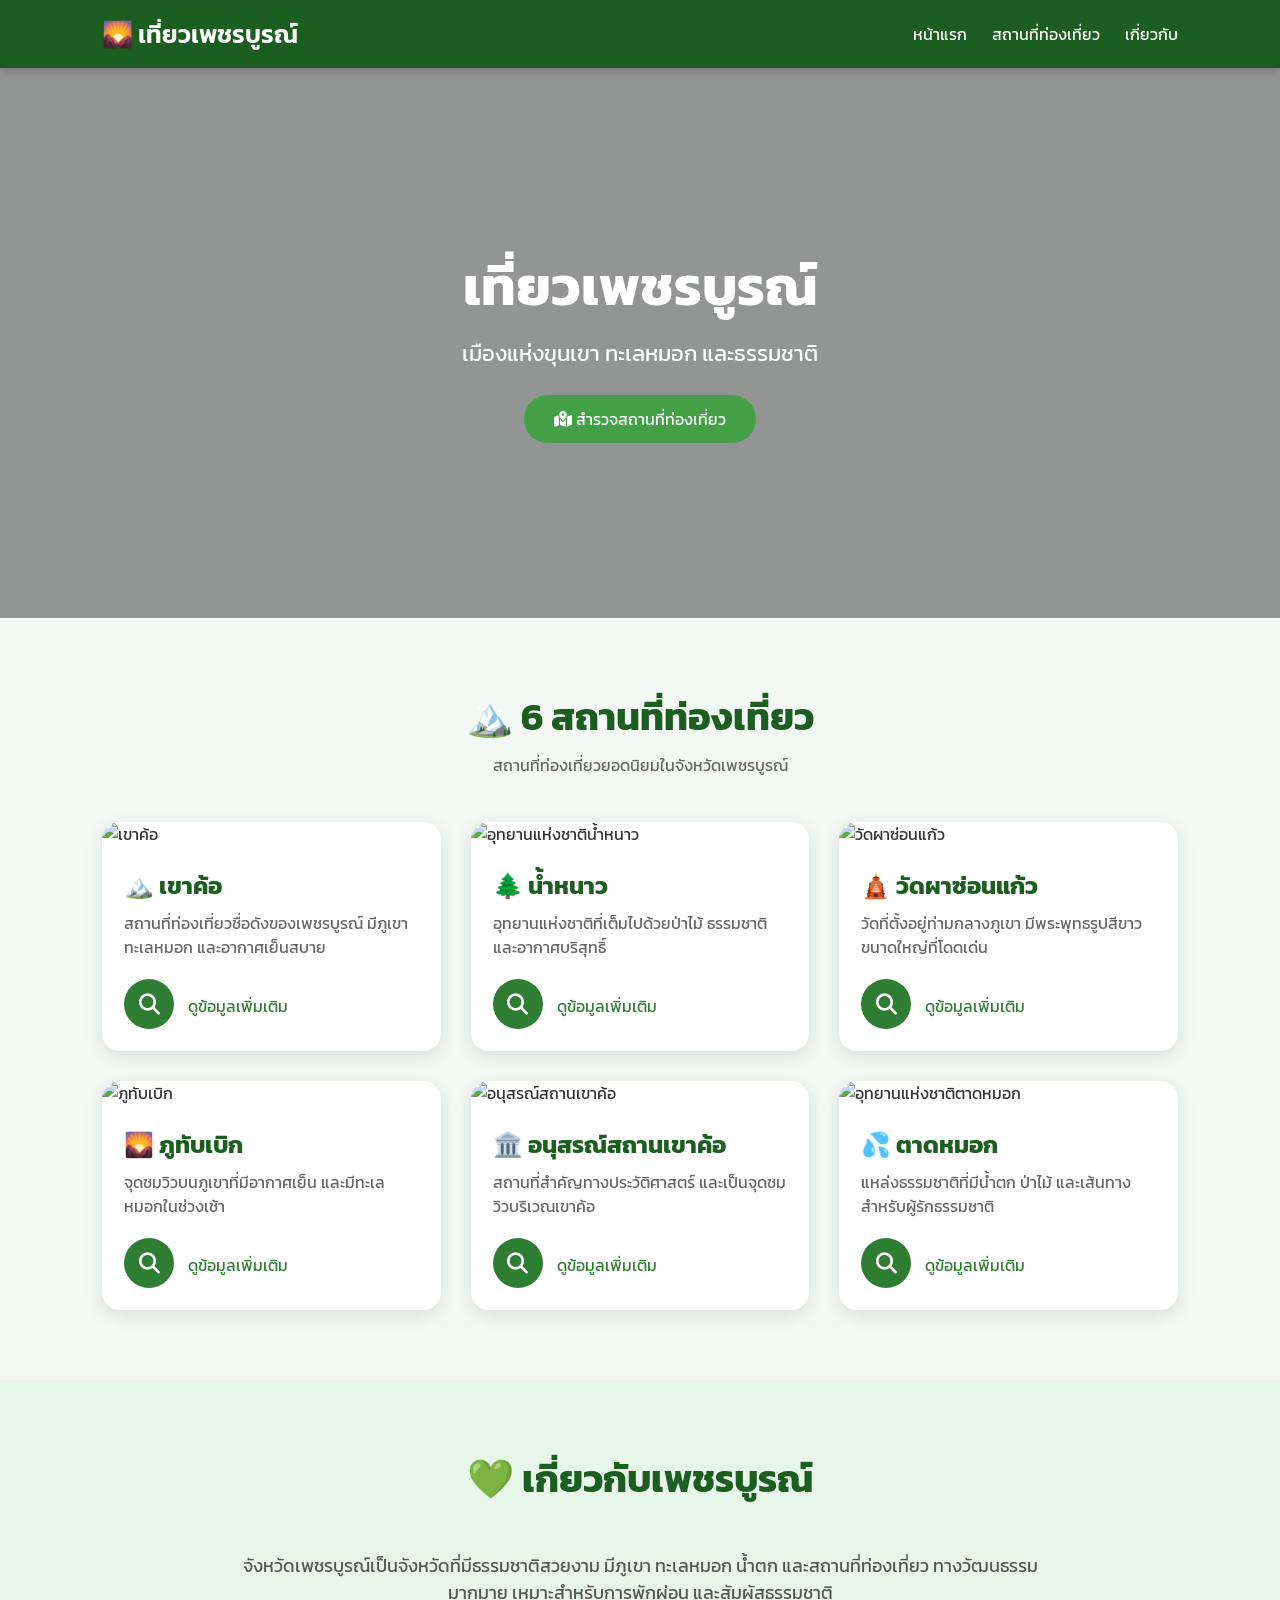
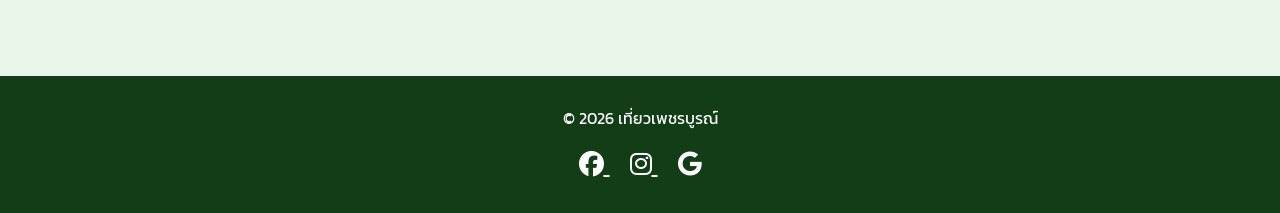
==== commit 906a1ac2: "Update index.html" ====
--- a/index.html
+++ b/index.html
@@ -2,97 +2,689 @@
 <html lang="th">
 <head>
     <meta charset="UTF-8">
-    <title>แนะนำสถานที่ท่องเที่ยวเพชรบูรณ์</title>
+    <meta name="viewport" content="width=device-width, initial-scale=1.0">
+
+    <title>เที่ยวเพชรบูรณ์</title>
+
+    <!-- Google Font -->
+    <link rel="preconnect" href="https://fonts.googleapis.com">
+    <link rel="preconnect" href="https://fonts.gstatic.com" crossorigin>
+    <link href="https://fonts.googleapis.com/css2?family=Kanit:wght@300;400;500;600&display=swap" rel="stylesheet">
+
+    <!-- Font Awesome สำหรับไอคอน -->
+    <link rel="stylesheet"
+          href="https://cdnjs.cloudflare.com/ajax/libs/font-awesome/6.5.2/css/all.min.css">
+
+    <style>
+
+        * {
+            box-sizing: border-box;
+            margin: 0;
+            padding: 0;
+        }
+
+        html {
+            scroll-behavior: smooth;
+        }
+
+        body {
+            font-family: "Kanit", sans-serif;
+            background: #f4f8f5;
+            color: #333;
+        }
+
+        /* ---------------- NAVBAR ---------------- */
+
+        nav {
+            position: sticky;
+            top: 0;
+            z-index: 1000;
+
+            background: #1b5e20;
+            color: white;
+
+            display: flex;
+            justify-content: space-between;
+            align-items: center;
+
+            padding: 15px 8%;
+            box-shadow: 0 3px 10px rgba(0,0,0,0.2);
+        }
+
+        nav .logo {
+            font-size: 25px;
+            font-weight: 600;
+        }
+
+        nav ul {
+            display: flex;
+            list-style: none;
+            gap: 25px;
+        }
+
+        nav ul li a {
+            color: white;
+            text-decoration: none;
+            transition: 0.3s;
+        }
+
+        nav ul li a:hover {
+            color: #a5d6a7;
+        }
+
+        /* ---------------- HERO ---------------- */
+
+        .hero {
+            min-height: 550px;
+
+            background:
+                linear-gradient(
+                    rgba(0,0,0,0.4),
+                    rgba(0,0,0,0.4)
+                ),
+                url("https://images.unsplash.com/photo-1464822759023-fed622ff2c3b?auto=format&fit=crop&w=1600&q=80");
+
+            background-size: cover;
+            background-position: center;
+
+            display: flex;
+            justify-content: center;
+            align-items: center;
+
+            text-align: center;
+            color: white;
+        }
+
+        .hero-content h1 {
+            font-size: 55px;
+            margin-bottom: 10px;
+        }
+
+        .hero-content p {
+            font-size: 22px;
+            margin-bottom: 25px;
+        }
+
+        .main-btn {
+            display: inline-block;
+
+            background: #43a047;
+            color: white;
+
+            padding: 12px 30px;
+            border-radius: 30px;
+
+            text-decoration: none;
+            transition: 0.3s;
+        }
+
+        .main-btn:hover {
+            background: #2e7d32;
+            transform: scale(1.05);
+        }
+
+        /* ---------------- SECTION ---------------- */
+
+        section {
+            padding: 70px 8%;
+        }
+
+        .section-title {
+            text-align: center;
+            margin-bottom: 45px;
+        }
+
+        .section-title h2 {
+            color: #1b5e20;
+            font-size: 38px;
+            margin-bottom: 8px;
+        }
+
+        .section-title p {
+            color: #666;
+        }
+
+        /* ---------------- CARDS ---------------- */
+
+        .places {
+            display: grid;
+
+            grid-template-columns:
+                repeat(auto-fit, minmax(280px, 1fr));
+
+            gap: 30px;
+        }
+
+        .card {
+            background: white;
+
+            border-radius: 18px;
+            overflow: hidden;
+
+            box-shadow:
+                0 5px 20px rgba(0,0,0,0.1);
+
+            transition: 0.3s;
+        }
+
+        .card:hover {
+            transform: translateY(-10px);
+
+            box-shadow:
+                0 10px 30px rgba(0,0,0,0.18);
+        }
+
+        .card-img {
+            width: 100%;
+            height: 210px;
+            object-fit: cover;
+        }
+
+        .card-content {
+            padding: 22px;
+        }
+
+        .card-content h3 {
+            color: #1b5e20;
+            font-size: 24px;
+            margin-bottom: 8px;
+        }
+
+        .card-content p {
+            color: #666;
+            margin-bottom: 20px;
+        }
+
+        /* ---------------- ICON BUTTON ---------------- */
+
+        .icon-link {
+            width: 50px;
+            height: 50px;
+
+            display: inline-flex;
+
+            justify-content: center;
+            align-items: center;
+
+            background: #2e7d32;
+            color: white;
+
+            border-radius: 50%;
+
+            text-decoration: none;
+
+            font-size: 21px;
+
+            transition: 0.3s;
+        }
+
+        .icon-link:hover {
+            background: #ff9800;
+            transform: scale(1.15);
+        }
+
+        .link-text {
+            margin-left: 10px;
+            color: #2e7d32;
+        }
+
+        /* ---------------- ABOUT ---------------- */
+
+        .about {
+            background: #e8f5e9;
+            text-align: center;
+        }
+
+        .about p {
+            max-width: 850px;
+            margin: auto;
+
+            font-size: 18px;
+            color: #555;
+        }
+
+        /* ---------------- FOOTER ---------------- */
+
+        footer {
+            background: #123d16;
+            color: white;
+
+            text-align: center;
+
+            padding: 30px;
+        }
+
+        footer .social {
+            margin-top: 15px;
+        }
+
+        footer a {
+            color: white;
+            font-size: 25px;
+            margin: 0 10px;
+
+            transition: 0.3s;
+        }
+
+        footer a:hover {
+            color: #ffca28;
+        }
+
+        /* ---------------- MOBILE ---------------- */
+
+        @media (max-width: 700px) {
+
+            nav {
+                flex-direction: column;
+                gap: 10px;
+            }
+
+            nav ul {
+                gap: 15px;
+            }
+
+            .hero-content h1 {
+                font-size: 38px;
+            }
+
+            .hero-content p {
+                font-size: 17px;
+            }
+        }
+
+    </style>
 </head>
 
+
 <body>
 
-<header>
-    <h1>เที่ยวเพชรบูรณ์</h1>
-    <p>แนะนำสถานที่ท่องเที่ยวจังหวัดเพชรบูรณ์</p>
+
+<!-- ================= NAVBAR ================= -->
+
+<nav>
+
+    <div class="logo">
+        🌄 เที่ยวเพชรบูรณ์
+    </div>
+
+    <ul>
+        <li>
+            <a href="#home">หน้าแรก</a>
+        </li>
+
+        <li>
+            <a href="#places">สถานที่ท่องเที่ยว</a>
+        </li>
+
+        <li>
+            <a href="#about">เกี่ยวกับ</a>
+        </li>
+    </ul>
+
+</nav>
+
+
+<!-- ================= HERO ================= -->
+
+<header class="hero" id="home">
+
+    <div class="hero-content">
+
+        <h1>
+            เที่ยวเพชรบูรณ์
+        </h1>
+
+        <p>
+            เมืองแห่งขุนเขา ทะเลหมอก และธรรมชาติ
+        </p>
+
+        <a href="#places" class="main-btn">
+            <i class="fa-solid fa-map-location-dot"></i>
+            สำรวจสถานที่ท่องเที่ยว
+        </a>
+
+    </div>
+
 </header>
 
-<nav>
-    <a href="#home">หน้าแรก</a> |
-    <a href="#place">สถานที่ท่องเที่ยว</a> |
-    <a href="#about">เกี่ยวกับเพชรบูรณ์</a>
-</nav>
-
-<hr>
-
-<section id="home">
-    <h2>ยินดีต้อนรับ</h2>
+
+<!-- ================= PLACES ================= -->
+
+<section id="places">
+
+    <div class="section-title">
+
+        <h2>
+            🏔️ 6 สถานที่ท่องเที่ยว
+        </h2>
+
+        <p>
+            สถานที่ท่องเที่ยวยอดนิยมในจังหวัดเพชรบูรณ์
+        </p>
+
+    </div>
+
+
+    <div class="places">
+
+
+        <!-- 1 เขาค้อ -->
+
+        <div class="card">
+
+            <img
+                class="card-img"
+                src="https://images.unsplash.com/photo-1500534623283-312aade485b7?auto=format&fit=crop&w=900&q=80"
+                alt="เขาค้อ">
+
+            <div class="card-content">
+
+                <h3>
+                    🏔️ เขาค้อ
+                </h3>
+
+                <p>
+                    สถานที่ท่องเที่ยวชื่อดังของเพชรบูรณ์
+                    มีภูเขา ทะเลหมอก และอากาศเย็นสบาย
+                </p>
+
+                <!-- ICON กดเพื่อไปเว็บ -->
+
+                <a
+                    class="icon-link"
+                    href="https://www.google.com/search?q=เขาค้อ+เพชรบูรณ์"
+                    target="_blank"
+                    title="ดูข้อมูลเขาค้อ">
+
+                    <i class="fa-solid fa-magnifying-glass"></i>
+
+                </a>
+
+                <span class="link-text">
+                    ดูข้อมูลเพิ่มเติม
+                </span>
+
+            </div>
+
+        </div>
+
+
+
+        <!-- 2 น้ำหนาว -->
+
+        <div class="card">
+
+            <img
+                class="card-img"
+                src="https://images.unsplash.com/photo-1448375240586-882707db888b?auto=format&fit=crop&w=900&q=80"
+                alt="อุทยานแห่งชาติน้ำหนาว">
+
+            <div class="card-content">
+
+                <h3>
+                    🌲 น้ำหนาว
+                </h3>
+
+                <p>
+                    อุทยานแห่งชาติที่เต็มไปด้วยป่าไม้
+                    ธรรมชาติ และอากาศบริสุทธิ์
+                </p>
+
+                <a
+                    class="icon-link"
+                    href="https://www.google.com/search?q=อุทยานแห่งชาติน้ำหนาว"
+                    target="_blank"
+                    title="ดูข้อมูลน้ำหนาว">
+
+                    <i class="fa-solid fa-magnifying-glass"></i>
+
+                </a>
+
+                <span class="link-text">
+                    ดูข้อมูลเพิ่มเติม
+                </span>
+
+            </div>
+
+        </div>
+
+
+
+        <!-- 3 วัดผาซ่อนแก้ว -->
+
+        <div class="card">
+
+            <img
+                class="card-img"
+                src="https://images.unsplash.com/photo-1548013146-72479768bada?auto=format&fit=crop&w=900&q=80"
+                alt="วัดผาซ่อนแก้ว">
+
+            <div class="card-content">
+
+                <h3>
+                    🛕 วัดผาซ่อนแก้ว
+                </h3>
+
+                <p>
+                    วัดที่ตั้งอยู่ท่ามกลางภูเขา
+                    มีพระพุทธรูปสีขาวขนาดใหญ่ที่โดดเด่น
+                </p>
+
+                <a
+                    class="icon-link"
+                    href="https://www.google.com/search?q=วัดผาซ่อนแก้ว+เพชรบูรณ์"
+                    target="_blank"
+                    title="ดูข้อมูลวัดผาซ่อนแก้ว">
+
+                    <i class="fa-solid fa-magnifying-glass"></i>
+
+                </a>
+
+                <span class="link-text">
+                    ดูข้อมูลเพิ่มเติม
+                </span>
+
+            </div>
+
+        </div>
+
+
+
+        <!-- 4 ภูทับเบิก -->
+
+        <div class="card">
+
+            <img
+                class="card-img"
+                src="https://images.unsplash.com/photo-1464278533981-50106e6176b1?auto=format&fit=crop&w=900&q=80"
+                alt="ภูทับเบิก">
+
+            <div class="card-content">
+
+                <h3>
+                    🌄 ภูทับเบิก
+                </h3>
+
+                <p>
+                    จุดชมวิวบนภูเขาที่มีอากาศเย็น
+                    และมีทะเลหมอกในช่วงเช้า
+                </p>
+
+                <a
+                    class="icon-link"
+                    href="https://www.google.com/search?q=ภูทับเบิก+เพชรบูรณ์"
+                    target="_blank"
+                    title="ดูข้อมูลภูทับเบิก">
+
+                    <i class="fa-solid fa-magnifying-glass"></i>
+
+                </a>
+
+                <span class="link-text">
+                    ดูข้อมูลเพิ่มเติม
+                </span>
+
+            </div>
+
+        </div>
+
+
+
+        <!-- 5 อนุสรณ์สถานผู้เสียสละเขาค้อ -->
+
+        <div class="card">
+
+            <img
+                class="card-img"
+                src="https://images.unsplash.com/photo-1500530855697-b586d89ba3ee?auto=format&fit=crop&w=900&q=80"
+                alt="อนุสรณ์สถานเขาค้อ">
+
+            <div class="card-content">
+
+                <h3>
+                    🏛️ อนุสรณ์สถานเขาค้อ
+                </h3>
+
+                <p>
+                    สถานที่สำคัญทางประวัติศาสตร์
+                    และเป็นจุดชมวิวบริเวณเขาค้อ
+                </p>
+
+                <a
+                    class="icon-link"
+                    href="https://www.google.com/search?q=อนุสรณ์สถานผู้เสียสละเขาค้อ"
+                    target="_blank"
+                    title="ดูข้อมูลอนุสรณ์สถานเขาค้อ">
+
+                    <i class="fa-solid fa-magnifying-glass"></i>
+
+                </a>
+
+                <span class="link-text">
+                    ดูข้อมูลเพิ่มเติม
+                </span>
+
+            </div>
+
+        </div>
+
+
+
+        <!-- 6 ตาดหมอก -->
+
+        <div class="card">
+
+            <img
+                class="card-img"
+                src="https://images.unsplash.com/photo-1441974231531-c6227db76b6e?auto=format&fit=crop&w=900&q=80"
+                alt="อุทยานแห่งชาติตาดหมอก">
+
+            <div class="card-content">
+
+                <h3>
+                    💦 ตาดหมอก
+                </h3>
+
+                <p>
+                    แหล่งธรรมชาติที่มีน้ำตก
+                    ป่าไม้ และเส้นทางสำหรับผู้รักธรรมชาติ
+                </p>
+
+                <a
+                    class="icon-link"
+                    href="https://www.google.com/search?q=อุทยานแห่งชาติตาดหมอก"
+                    target="_blank"
+                    title="ดูข้อมูลตาดหมอก">
+
+                    <i class="fa-solid fa-magnifying-glass"></i>
+
+                </a>
+
+                <span class="link-text">
+                    ดูข้อมูลเพิ่มเติม
+                </span>
+
+            </div>
+
+        </div>
+
+
+    </div>
+
+</section>
+
+
+<!-- ================= ABOUT ================= -->
+
+<section class="about" id="about">
+
+    <div class="section-title">
+
+        <h2>
+            💚 เกี่ยวกับเพชรบูรณ์
+        </h2>
+
+    </div>
+
     <p>
-        เพชรบูรณ์เป็นจังหวัดที่มีธรรมชาติสวยงาม
-        มีภูเขา อากาศเย็น และสถานที่ท่องเที่ยวมากมาย
+        จังหวัดเพชรบูรณ์เป็นจังหวัดที่มีธรรมชาติสวยงาม
+        มีภูเขา ทะเลหมอก น้ำตก และสถานที่ท่องเที่ยว
+        ทางวัฒนธรรมมากมาย เหมาะสำหรับการพักผ่อน
+        และสัมผัสธรรมชาติ
     </p>
+
 </section>
 
-<section id="place">
-    <h2>สถานที่ท่องเที่ยว</h2>
-
-    <table border="1" cellpadding="10">
-        <tr>
-            <th>สถานที่</th>
-            <th>รายละเอียด</th>
-        </tr>
-
-        <tr>
-            <td>เขาค้อ</td>
-            <td>ชมทะเลหมอกและธรรมชาติที่สวยงาม</td>
-        </tr>
-
-        <tr>
-            <td>ภูทับเบิก</td>
-            <td>ชมวิวภูเขาและสัมผัสอากาศหนาว</td>
-        </tr>
-
-        <tr>
-            <td>วัดพระธาตุผาซ่อนแก้ว</td>
-            <td>ชมวัดและสถาปัตยกรรมที่สวยงาม</td>
-        </tr>
-
-        <tr>
-            <td>อุทยานแห่งชาติน้ำหนาว</td>
-            <td>ท่องเที่ยวธรรมชาติและชมป่าไม้</td>
-        </tr>
-    </table>
-</section>
-
-<section id="about">
-    <h2>เกี่ยวกับเพชรบูรณ์</h2>
+
+<!-- ================= FOOTER ================= -->
+
+<footer>
+
     <p>
-        จังหวัดเพชรบูรณ์ตั้งอยู่ในภาคเหนือของประเทศไทย
-        มีสถานที่ท่องเที่ยวทั้งทางธรรมชาติและวัฒนธรรม
-        เหมาะสำหรับการพักผ่อนและท่องเที่ยว
+        © 2026 เที่ยวเพชรบูรณ์
     </p>
-</section>
-
-<section>
-    <h2>ข้อมูลผู้จัดทำ</h2>
-
-    <table border="1" cellpadding="10">
-        <tr>
-            <td>ชื่อ</td>
-            <td>....................................</td>
-        </tr>
-        <tr>
-            <td>รหัสนักศึกษา</td>
-            <td>....................................</td>
-        </tr>
-        <tr>
-            <td>ชั้น/ห้อง</td>
-            <td>....................................</td>
-        </tr>
-    </table>
-</section>
-
-<hr>
-
-<footer>
-    <p>จัดทำโดยนักเรียน/นักศึกษา</p>
-    <p>เว็บไซต์แนะนำการท่องเที่ยวจังหวัดเพชรบูรณ์</p>
+
+    <div class="social">
+
+        <!-- Facebook -->
+
+        <a
+            href="https://www.facebook.com/"
+            target="_blank"
+            title="Facebook">
+
+            <i class="fa-brands fa-facebook"></i>
+
+        </a>
+
+
+        <!-- Instagram -->
+
+        <a
+            href="https://www.instagram.com/"
+            target="_blank"
+            title="Instagram">
+
+            <i class="fa-brands fa-instagram"></i>
+
+        </a>
+
+
+        <!-- Google -->
+
+        <a
+            href="https://www.google.com/"
+            target="_blank"
+            title="Google">
+
+            <i class="fa-brands fa-google"></i>
+
+        </a>
+
+    </div>
+
 </footer>
+
 
 </body>
 </html>
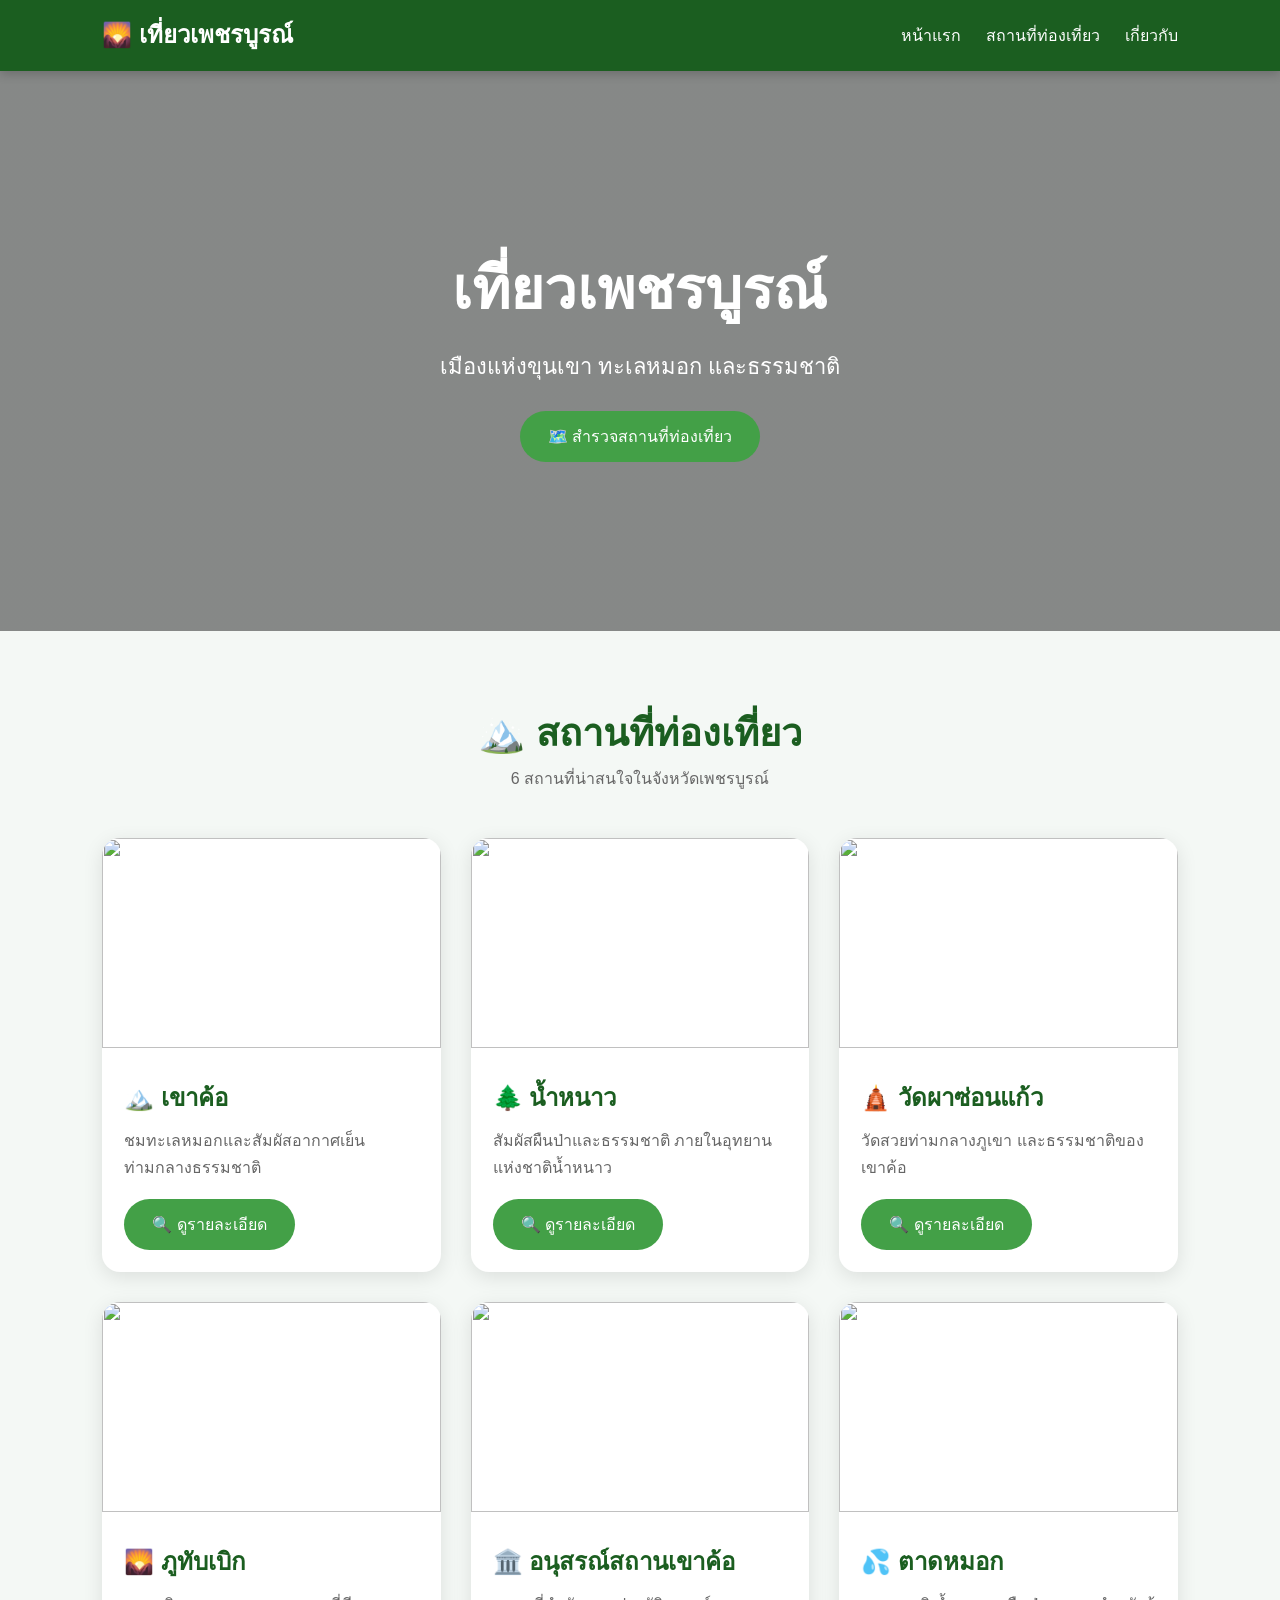
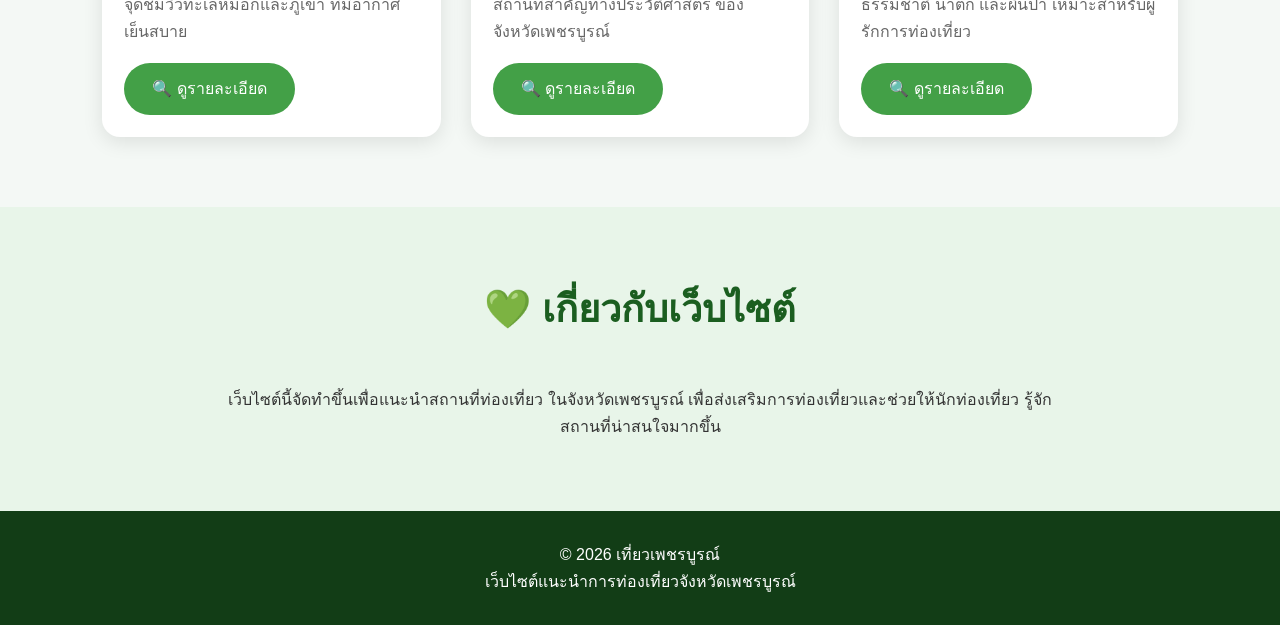
==== commit ef16ea84: "Update index.html" ====
--- a/index.html
+++ b/index.html
@@ -1,305 +1,16 @@
 <!DOCTYPE html>
 <html lang="th">
+
 <head>
     <meta charset="UTF-8">
     <meta name="viewport" content="width=device-width, initial-scale=1.0">
 
-    <title>เที่ยวเพชรบูรณ์</title>
-
-    <!-- Google Font -->
-    <link rel="preconnect" href="https://fonts.googleapis.com">
-    <link rel="preconnect" href="https://fonts.gstatic.com" crossorigin>
-    <link href="https://fonts.googleapis.com/css2?family=Kanit:wght@300;400;500;600&display=swap" rel="stylesheet">
-
-    <!-- Font Awesome สำหรับไอคอน -->
-    <link rel="stylesheet"
-          href="https://cdnjs.cloudflare.com/ajax/libs/font-awesome/6.5.2/css/all.min.css">
-
-    <style>
-
-        * {
-            box-sizing: border-box;
-            margin: 0;
-            padding: 0;
-        }
-
-        html {
-            scroll-behavior: smooth;
-        }
-
-        body {
-            font-family: "Kanit", sans-serif;
-            background: #f4f8f5;
-            color: #333;
-        }
-
-        /* ---------------- NAVBAR ---------------- */
-
-        nav {
-            position: sticky;
-            top: 0;
-            z-index: 1000;
-
-            background: #1b5e20;
-            color: white;
-
-            display: flex;
-            justify-content: space-between;
-            align-items: center;
-
-            padding: 15px 8%;
-            box-shadow: 0 3px 10px rgba(0,0,0,0.2);
-        }
-
-        nav .logo {
-            font-size: 25px;
-            font-weight: 600;
-        }
-
-        nav ul {
-            display: flex;
-            list-style: none;
-            gap: 25px;
-        }
-
-        nav ul li a {
-            color: white;
-            text-decoration: none;
-            transition: 0.3s;
-        }
-
-        nav ul li a:hover {
-            color: #a5d6a7;
-        }
-
-        /* ---------------- HERO ---------------- */
-
-        .hero {
-            min-height: 550px;
-
-            background:
-                linear-gradient(
-                    rgba(0,0,0,0.4),
-                    rgba(0,0,0,0.4)
-                ),
-                url("https://images.unsplash.com/photo-1464822759023-fed622ff2c3b?auto=format&fit=crop&w=1600&q=80");
-
-            background-size: cover;
-            background-position: center;
-
-            display: flex;
-            justify-content: center;
-            align-items: center;
-
-            text-align: center;
-            color: white;
-        }
-
-        .hero-content h1 {
-            font-size: 55px;
-            margin-bottom: 10px;
-        }
-
-        .hero-content p {
-            font-size: 22px;
-            margin-bottom: 25px;
-        }
-
-        .main-btn {
-            display: inline-block;
-
-            background: #43a047;
-            color: white;
-
-            padding: 12px 30px;
-            border-radius: 30px;
-
-            text-decoration: none;
-            transition: 0.3s;
-        }
-
-        .main-btn:hover {
-            background: #2e7d32;
-            transform: scale(1.05);
-        }
-
-        /* ---------------- SECTION ---------------- */
-
-        section {
-            padding: 70px 8%;
-        }
-
-        .section-title {
-            text-align: center;
-            margin-bottom: 45px;
-        }
-
-        .section-title h2 {
-            color: #1b5e20;
-            font-size: 38px;
-            margin-bottom: 8px;
-        }
-
-        .section-title p {
-            color: #666;
-        }
-
-        /* ---------------- CARDS ---------------- */
-
-        .places {
-            display: grid;
-
-            grid-template-columns:
-                repeat(auto-fit, minmax(280px, 1fr));
-
-            gap: 30px;
-        }
-
-        .card {
-            background: white;
-
-            border-radius: 18px;
-            overflow: hidden;
-
-            box-shadow:
-                0 5px 20px rgba(0,0,0,0.1);
-
-            transition: 0.3s;
-        }
-
-        .card:hover {
-            transform: translateY(-10px);
-
-            box-shadow:
-                0 10px 30px rgba(0,0,0,0.18);
-        }
-
-        .card-img {
-            width: 100%;
-            height: 210px;
-            object-fit: cover;
-        }
-
-        .card-content {
-            padding: 22px;
-        }
-
-        .card-content h3 {
-            color: #1b5e20;
-            font-size: 24px;
-            margin-bottom: 8px;
-        }
-
-        .card-content p {
-            color: #666;
-            margin-bottom: 20px;
-        }
-
-        /* ---------------- ICON BUTTON ---------------- */
-
-        .icon-link {
-            width: 50px;
-            height: 50px;
-
-            display: inline-flex;
-
-            justify-content: center;
-            align-items: center;
-
-            background: #2e7d32;
-            color: white;
-
-            border-radius: 50%;
-
-            text-decoration: none;
-
-            font-size: 21px;
-
-            transition: 0.3s;
-        }
-
-        .icon-link:hover {
-            background: #ff9800;
-            transform: scale(1.15);
-        }
-
-        .link-text {
-            margin-left: 10px;
-            color: #2e7d32;
-        }
-
-        /* ---------------- ABOUT ---------------- */
-
-        .about {
-            background: #e8f5e9;
-            text-align: center;
-        }
-
-        .about p {
-            max-width: 850px;
-            margin: auto;
-
-            font-size: 18px;
-            color: #555;
-        }
-
-        /* ---------------- FOOTER ---------------- */
-
-        footer {
-            background: #123d16;
-            color: white;
-
-            text-align: center;
-
-            padding: 30px;
-        }
-
-        footer .social {
-            margin-top: 15px;
-        }
-
-        footer a {
-            color: white;
-            font-size: 25px;
-            margin: 0 10px;
-
-            transition: 0.3s;
-        }
-
-        footer a:hover {
-            color: #ffca28;
-        }
-
-        /* ---------------- MOBILE ---------------- */
-
-        @media (max-width: 700px) {
-
-            nav {
-                flex-direction: column;
-                gap: 10px;
-            }
-
-            nav ul {
-                gap: 15px;
-            }
-
-            .hero-content h1 {
-                font-size: 38px;
-            }
-
-            .hero-content p {
-                font-size: 17px;
-            }
-        }
-
-    </style>
+    <title>เที่ยวเพชรบูรณ์ | หน้าแรก</title>
+
+    <link rel="stylesheet" href="style.css">
 </head>
 
-
 <body>
-
-
-<!-- ================= NAVBAR ================= -->
 
 <nav>
 
@@ -308,39 +19,26 @@
     </div>
 
     <ul>
-        <li>
-            <a href="#home">หน้าแรก</a>
-        </li>
-
-        <li>
-            <a href="#places">สถานที่ท่องเที่ยว</a>
-        </li>
-
-        <li>
-            <a href="#about">เกี่ยวกับ</a>
-        </li>
+        <li><a href="index.html">หน้าแรก</a></li>
+        <li><a href="#places">สถานที่ท่องเที่ยว</a></li>
+        <li><a href="#about">เกี่ยวกับ</a></li>
     </ul>
 
 </nav>
 
 
-<!-- ================= HERO ================= -->
-
-<header class="hero" id="home">
-
-    <div class="hero-content">
-
-        <h1>
-            เที่ยวเพชรบูรณ์
-        </h1>
+<header class="hero">
+
+    <div>
+
+        <h1>เที่ยวเพชรบูรณ์</h1>
 
         <p>
             เมืองแห่งขุนเขา ทะเลหมอก และธรรมชาติ
         </p>
 
-        <a href="#places" class="main-btn">
-            <i class="fa-solid fa-map-location-dot"></i>
-            สำรวจสถานที่ท่องเที่ยว
+        <a href="#places" class="btn">
+            🗺️ สำรวจสถานที่ท่องเที่ยว
         </a>
 
     </div>
@@ -348,18 +46,14 @@
 </header>
 
 
-<!-- ================= PLACES ================= -->
-
 <section id="places">
 
     <div class="section-title">
 
-        <h2>
-            🏔️ 6 สถานที่ท่องเที่ยว
-        </h2>
+        <h2>🏔️ สถานที่ท่องเที่ยว</h2>
 
         <p>
-            สถานที่ท่องเที่ยวยอดนิยมในจังหวัดเพชรบูรณ์
+            6 สถานที่น่าสนใจในจังหวัดเพชรบูรณ์
         </p>
 
     </div>
@@ -368,241 +62,132 @@
     <div class="places">
 
 
-        <!-- 1 เขาค้อ -->
-
-        <div class="card">
-
-            <img
-                class="card-img"
-                src="https://images.unsplash.com/photo-1500534623283-312aade485b7?auto=format&fit=crop&w=900&q=80"
-                alt="เขาค้อ">
-
-            <div class="card-content">
-
-                <h3>
-                    🏔️ เขาค้อ
-                </h3>
-
-                <p>
-                    สถานที่ท่องเที่ยวชื่อดังของเพชรบูรณ์
-                    มีภูเขา ทะเลหมอก และอากาศเย็นสบาย
-                </p>
-
-                <!-- ICON กดเพื่อไปเว็บ -->
-
-                <a
-                    class="icon-link"
-                    href="https://www.google.com/search?q=เขาค้อ+เพชรบูรณ์"
-                    target="_blank"
-                    title="ดูข้อมูลเขาค้อ">
-
-                    <i class="fa-solid fa-magnifying-glass"></i>
-
-                </a>
-
-                <span class="link-text">
-                    ดูข้อมูลเพิ่มเติม
-                </span>
-
-            </div>
-
-        </div>
-
-
-
-        <!-- 2 น้ำหนาว -->
-
-        <div class="card">
-
-            <img
-                class="card-img"
-                src="https://images.unsplash.com/photo-1448375240586-882707db888b?auto=format&fit=crop&w=900&q=80"
-                alt="อุทยานแห่งชาติน้ำหนาว">
-
-            <div class="card-content">
-
-                <h3>
-                    🌲 น้ำหนาว
-                </h3>
-
-                <p>
-                    อุทยานแห่งชาติที่เต็มไปด้วยป่าไม้
-                    ธรรมชาติ และอากาศบริสุทธิ์
-                </p>
-
-                <a
-                    class="icon-link"
-                    href="https://www.google.com/search?q=อุทยานแห่งชาติน้ำหนาว"
-                    target="_blank"
-                    title="ดูข้อมูลน้ำหนาว">
-
-                    <i class="fa-solid fa-magnifying-glass"></i>
-
-                </a>
-
-                <span class="link-text">
-                    ดูข้อมูลเพิ่มเติม
-                </span>
-
-            </div>
-
-        </div>
-
-
-
-        <!-- 3 วัดผาซ่อนแก้ว -->
-
-        <div class="card">
-
-            <img
-                class="card-img"
-                src="https://images.unsplash.com/photo-1548013146-72479768bada?auto=format&fit=crop&w=900&q=80"
-                alt="วัดผาซ่อนแก้ว">
-
-            <div class="card-content">
-
-                <h3>
-                    🛕 วัดผาซ่อนแก้ว
-                </h3>
-
-                <p>
-                    วัดที่ตั้งอยู่ท่ามกลางภูเขา
-                    มีพระพุทธรูปสีขาวขนาดใหญ่ที่โดดเด่น
-                </p>
-
-                <a
-                    class="icon-link"
-                    href="https://www.google.com/search?q=วัดผาซ่อนแก้ว+เพชรบูรณ์"
-                    target="_blank"
-                    title="ดูข้อมูลวัดผาซ่อนแก้ว">
-
-                    <i class="fa-solid fa-magnifying-glass"></i>
-
-                </a>
-
-                <span class="link-text">
-                    ดูข้อมูลเพิ่มเติม
-                </span>
-
-            </div>
-
-        </div>
-
-
-
-        <!-- 4 ภูทับเบิก -->
-
-        <div class="card">
-
-            <img
-                class="card-img"
-                src="https://images.unsplash.com/photo-1464278533981-50106e6176b1?auto=format&fit=crop&w=900&q=80"
-                alt="ภูทับเบิก">
-
-            <div class="card-content">
-
-                <h3>
-                    🌄 ภูทับเบิก
-                </h3>
-
-                <p>
-                    จุดชมวิวบนภูเขาที่มีอากาศเย็น
-                    และมีทะเลหมอกในช่วงเช้า
-                </p>
-
-                <a
-                    class="icon-link"
-                    href="https://www.google.com/search?q=ภูทับเบิก+เพชรบูรณ์"
-                    target="_blank"
-                    title="ดูข้อมูลภูทับเบิก">
-
-                    <i class="fa-solid fa-magnifying-glass"></i>
-
-                </a>
-
-                <span class="link-text">
-                    ดูข้อมูลเพิ่มเติม
-                </span>
-
-            </div>
-
-        </div>
-
-
-
-        <!-- 5 อนุสรณ์สถานผู้เสียสละเขาค้อ -->
-
-        <div class="card">
-
-            <img
-                class="card-img"
-                src="https://images.unsplash.com/photo-1500530855697-b586d89ba3ee?auto=format&fit=crop&w=900&q=80"
-                alt="อนุสรณ์สถานเขาค้อ">
-
-            <div class="card-content">
-
-                <h3>
-                    🏛️ อนุสรณ์สถานเขาค้อ
-                </h3>
+        <div class="card">
+
+            <img src="https://images.unsplash.com/photo-1500534623283-312aade485b7?auto=format&fit=crop&w=900&q=80">
+
+            <div class="card-content">
+
+                <h3>🏔️ เขาค้อ</h3>
+
+                <p>
+                    ชมทะเลหมอกและสัมผัสอากาศเย็น
+                    ท่ามกลางธรรมชาติ
+                </p>
+
+                <a href="khao-kho.html" class="btn">
+                    🔍 ดูรายละเอียด
+                </a>
+
+            </div>
+
+        </div>
+
+
+        <div class="card">
+
+            <img src="https://images.unsplash.com/photo-1448375240586-882707db888b?auto=format&fit=crop&w=900&q=80">
+
+            <div class="card-content">
+
+                <h3>🌲 น้ำหนาว</h3>
+
+                <p>
+                    สัมผัสผืนป่าและธรรมชาติ
+                    ภายในอุทยานแห่งชาติน้ำหนาว
+                </p>
+
+                <a href="nam-nao.html" class="btn">
+                    🔍 ดูรายละเอียด
+                </a>
+
+            </div>
+
+        </div>
+
+
+        <div class="card">
+
+            <img src="https://images.unsplash.com/photo-1548013146-72479768bada?auto=format&fit=crop&w=900&q=80">
+
+            <div class="card-content">
+
+                <h3>🛕 วัดผาซ่อนแก้ว</h3>
+
+                <p>
+                    วัดสวยท่ามกลางภูเขา
+                    และธรรมชาติของเขาค้อ
+                </p>
+
+                <a href="pha-son-kaew.html" class="btn">
+                    🔍 ดูรายละเอียด
+                </a>
+
+            </div>
+
+        </div>
+
+
+        <div class="card">
+
+            <img src="https://images.unsplash.com/photo-1464278533981-50106e6176b1?auto=format&fit=crop&w=900&q=80">
+
+            <div class="card-content">
+
+                <h3>🌄 ภูทับเบิก</h3>
+
+                <p>
+                    จุดชมวิวทะเลหมอกและภูเขา
+                    ที่มีอากาศเย็นสบาย
+                </p>
+
+                <a href="phu-thap-boek.html" class="btn">
+                    🔍 ดูรายละเอียด
+                </a>
+
+            </div>
+
+        </div>
+
+
+        <div class="card">
+
+            <img src="https://images.unsplash.com/photo-1500530855697-b586d89ba3ee?auto=format&fit=crop&w=900&q=80">
+
+            <div class="card-content">
+
+                <h3>🏛️ อนุสรณ์สถานเขาค้อ</h3>
 
                 <p>
                     สถานที่สำคัญทางประวัติศาสตร์
-                    และเป็นจุดชมวิวบริเวณเขาค้อ
-                </p>
-
-                <a
-                    class="icon-link"
-                    href="https://www.google.com/search?q=อนุสรณ์สถานผู้เสียสละเขาค้อ"
-                    target="_blank"
-                    title="ดูข้อมูลอนุสรณ์สถานเขาค้อ">
-
-                    <i class="fa-solid fa-magnifying-glass"></i>
-
-                </a>
-
-                <span class="link-text">
-                    ดูข้อมูลเพิ่มเติม
-                </span>
-
-            </div>
-
-        </div>
-
-
-
-        <!-- 6 ตาดหมอก -->
-
-        <div class="card">
-
-            <img
-                class="card-img"
-                src="https://images.unsplash.com/photo-1441974231531-c6227db76b6e?auto=format&fit=crop&w=900&q=80"
-                alt="อุทยานแห่งชาติตาดหมอก">
-
-            <div class="card-content">
-
-                <h3>
-                    💦 ตาดหมอก
-                </h3>
-
-                <p>
-                    แหล่งธรรมชาติที่มีน้ำตก
-                    ป่าไม้ และเส้นทางสำหรับผู้รักธรรมชาติ
-                </p>
-
-                <a
-                    class="icon-link"
-                    href="https://www.google.com/search?q=อุทยานแห่งชาติตาดหมอก"
-                    target="_blank"
-                    title="ดูข้อมูลตาดหมอก">
-
-                    <i class="fa-solid fa-magnifying-glass"></i>
-
-                </a>
-
-                <span class="link-text">
-                    ดูข้อมูลเพิ่มเติม
-                </span>
+                    ของจังหวัดเพชรบูรณ์
+                </p>
+
+                <a href="memorial-khao-kho.html" class="btn">
+                    🔍 ดูรายละเอียด
+                </a>
+
+            </div>
+
+        </div>
+
+
+        <div class="card">
+
+            <img src="https://images.unsplash.com/photo-1441974231531-c6227db76b6e?auto=format&fit=crop&w=900&q=80">
+
+            <div class="card-content">
+
+                <h3>💦 ตาดหมอก</h3>
+
+                <p>
+                    ธรรมชาติ น้ำตก และผืนป่า
+                    เหมาะสำหรับผู้รักการท่องเที่ยว
+                </p>
+
+                <a href="tad-mok.html" class="btn">
+                    🔍 ดูรายละเอียด
+                </a>
 
             </div>
 
@@ -614,29 +199,21 @@
 </section>
 
 
-<!-- ================= ABOUT ================= -->
-
 <section class="about" id="about">
 
     <div class="section-title">
-
-        <h2>
-            💚 เกี่ยวกับเพชรบูรณ์
-        </h2>
-
+        <h2>💚 เกี่ยวกับเว็บไซต์</h2>
     </div>
 
     <p>
-        จังหวัดเพชรบูรณ์เป็นจังหวัดที่มีธรรมชาติสวยงาม
-        มีภูเขา ทะเลหมอก น้ำตก และสถานที่ท่องเที่ยว
-        ทางวัฒนธรรมมากมาย เหมาะสำหรับการพักผ่อน
-        และสัมผัสธรรมชาติ
+        เว็บไซต์นี้จัดทำขึ้นเพื่อแนะนำสถานที่ท่องเที่ยว
+        ในจังหวัดเพชรบูรณ์
+        เพื่อส่งเสริมการท่องเที่ยวและช่วยให้นักท่องเที่ยว
+        รู้จักสถานที่น่าสนใจมากขึ้น
     </p>
 
 </section>
 
-
-<!-- ================= FOOTER ================= -->
 
 <footer>
 
@@ -644,47 +221,11 @@
         © 2026 เที่ยวเพชรบูรณ์
     </p>
 
-    <div class="social">
-
-        <!-- Facebook -->
-
-        <a
-            href="https://www.facebook.com/"
-            target="_blank"
-            title="Facebook">
-
-            <i class="fa-brands fa-facebook"></i>
-
-        </a>
-
-
-        <!-- Instagram -->
-
-        <a
-            href="https://www.instagram.com/"
-            target="_blank"
-            title="Instagram">
-
-            <i class="fa-brands fa-instagram"></i>
-
-        </a>
-
-
-        <!-- Google -->
-
-        <a
-            href="https://www.google.com/"
-            target="_blank"
-            title="Google">
-
-            <i class="fa-brands fa-google"></i>
-
-        </a>
-
-    </div>
+    <p>
+        เว็บไซต์แนะนำการท่องเที่ยวจังหวัดเพชรบูรณ์
+    </p>
 
 </footer>
-
 
 </body>
 </html>
--- a/style.css
+++ b/style.css
@@ -0,0 +1,285 @@
+* {
+    box-sizing: border-box;
+    margin: 0;
+    padding: 0;
+}
+
+html {
+    scroll-behavior: smooth;
+}
+
+body {
+    font-family: Arial, "Tahoma", sans-serif;
+    background: #f4f8f5;
+    color: #333;
+    line-height: 1.7;
+}
+
+/* NAVBAR */
+
+nav {
+    background: #1b5e20;
+    color: white;
+    padding: 15px 8%;
+
+    display: flex;
+    justify-content: space-between;
+    align-items: center;
+
+    position: sticky;
+    top: 0;
+    z-index: 1000;
+
+    box-shadow: 0 3px 10px rgba(0,0,0,0.2);
+}
+
+.logo {
+    font-size: 24px;
+    font-weight: bold;
+}
+
+nav ul {
+    list-style: none;
+    display: flex;
+    gap: 25px;
+}
+
+nav ul li a {
+    color: white;
+    text-decoration: none;
+    transition: 0.3s;
+}
+
+nav ul li a:hover {
+    color: #ffca28;
+}
+
+/* HERO */
+
+.hero {
+    min-height: 560px;
+
+    background:
+        linear-gradient(
+            rgba(0,0,0,0.45),
+            rgba(0,0,0,0.45)
+        ),
+        url("https://images.unsplash.com/photo-1464822759023-fed622ff2c3b?auto=format&fit=crop&w=1600&q=80");
+
+    background-size: cover;
+    background-position: center;
+
+    display: flex;
+    justify-content: center;
+    align-items: center;
+
+    text-align: center;
+    color: white;
+}
+
+.hero h1 {
+    font-size: 58px;
+    margin-bottom: 10px;
+}
+
+.hero p {
+    font-size: 22px;
+    margin-bottom: 25px;
+}
+
+/* BUTTON */
+
+.btn {
+    display: inline-block;
+
+    background: #43a047;
+    color: white;
+
+    padding: 12px 28px;
+    border-radius: 30px;
+
+    text-decoration: none;
+
+    transition: 0.3s;
+}
+
+.btn:hover {
+    background: #2e7d32;
+    transform: translateY(-3px);
+}
+
+/* SECTION */
+
+section {
+    padding: 70px 8%;
+}
+
+.section-title {
+    text-align: center;
+    margin-bottom: 45px;
+}
+
+.section-title h2 {
+    color: #1b5e20;
+    font-size: 38px;
+}
+
+.section-title p {
+    color: #666;
+}
+
+/* CARDS */
+
+.places {
+    display: grid;
+    grid-template-columns:
+        repeat(auto-fit, minmax(280px, 1fr));
+    gap: 30px;
+}
+
+.card {
+    background: white;
+    border-radius: 18px;
+    overflow: hidden;
+
+    box-shadow: 0 5px 20px rgba(0,0,0,0.1);
+
+    transition: 0.3s;
+}
+
+.card:hover {
+    transform: translateY(-8px);
+}
+
+.card img {
+    width: 100%;
+    height: 210px;
+    object-fit: cover;
+}
+
+.card-content {
+    padding: 22px;
+}
+
+.card h3 {
+    color: #1b5e20;
+    font-size: 24px;
+    margin-bottom: 8px;
+}
+
+.card p {
+    color: #666;
+    margin-bottom: 18px;
+}
+
+/* DETAIL PAGE */
+
+.detail-hero {
+    height: 430px;
+
+    background-size: cover;
+    background-position: center;
+
+    display: flex;
+    justify-content: center;
+    align-items: center;
+
+    text-align: center;
+
+    color: white;
+}
+
+.detail-hero h1 {
+    font-size: 52px;
+
+    text-shadow:
+        2px 2px 8px rgba(0,0,0,0.8);
+}
+
+.detail {
+    max-width: 1000px;
+    margin: auto;
+}
+
+.detail h2 {
+    color: #1b5e20;
+    margin-bottom: 15px;
+}
+
+.detail p {
+    margin-bottom: 20px;
+}
+
+.info-box {
+    background: #e8f5e9;
+
+    padding: 25px;
+
+    border-left: 6px solid #2e7d32;
+
+    border-radius: 10px;
+
+    margin: 25px 0;
+}
+
+.info-box strong {
+    color: #1b5e20;
+}
+
+/* ABOUT */
+
+.about {
+    background: #e8f5e9;
+    text-align: center;
+}
+
+.about p {
+    max-width: 850px;
+    margin: auto;
+}
+
+/* FOOTER */
+
+footer {
+    background: #123d16;
+    color: white;
+    text-align: center;
+    padding: 30px;
+}
+
+footer a {
+    color: white;
+    text-decoration: none;
+}
+
+footer a:hover {
+    color: #ffca28;
+}
+
+/* MOBILE */
+
+@media (max-width: 700px) {
+
+    nav {
+        flex-direction: column;
+        gap: 12px;
+    }
+
+    nav ul {
+        gap: 12px;
+        flex-wrap: wrap;
+        justify-content: center;
+    }
+
+    .hero h1 {
+        font-size: 38px;
+    }
+
+    .hero p {
+        font-size: 18px;
+    }
+
+    .detail-hero h1 {
+        font-size: 38px;
+    }
+}
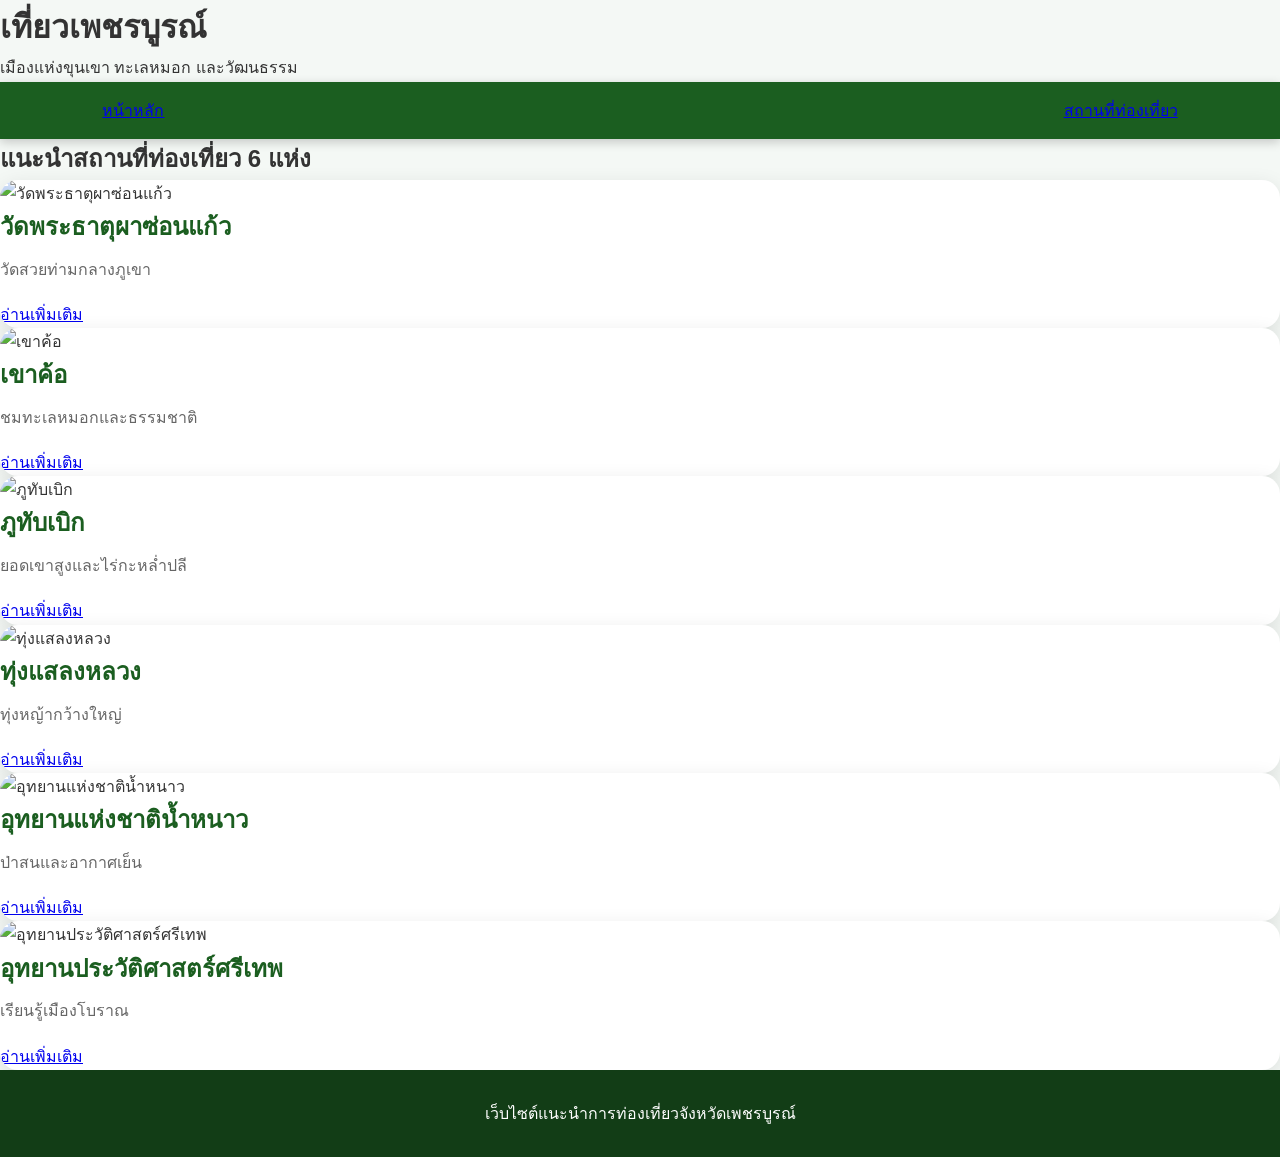
==== commit 47783560: "Update index.html" ====
--- a/index.html
+++ b/index.html
@@ -1,231 +1,62 @@
+
 <!DOCTYPE html>
 <html lang="th">
-
 <head>
-    <meta charset="UTF-8">
-    <meta name="viewport" content="width=device-width, initial-scale=1.0">
-
-    <title>เที่ยวเพชรบูรณ์ | หน้าแรก</title>
-
-    <link rel="stylesheet" href="style.css">
+<meta charset="UTF-8">
+<meta name="viewport" content="width=device-width, initial-scale=1.0">
+<title>เที่ยวเพชรบูรณ์</title>
+<link rel="stylesheet" href="style.css">
 </head>
-
 <body>
-
+<header>
+    <h1>เที่ยวเพชรบูรณ์</h1>
+    <p>เมืองแห่งขุนเขา ทะเลหมอก และวัฒนธรรม</p>
+</header>
 <nav>
-
-    <div class="logo">
-        🌄 เที่ยวเพชรบูรณ์
+    <a href="index.html">หน้าหลัก</a>
+    <a href="#places">สถานที่ท่องเที่ยว</a>
+</nav>
+<main>
+    <h2 id="places">แนะนำสถานที่ท่องเที่ยว 6 แห่ง</h2>
+    <div class="cards">
+        <div class="card">
+            <img src="https://images.unsplash.com/photo-1548013146-72479768bada?w=800" alt="วัดพระธาตุผาซ่อนแก้ว">
+            <div><h3>วัดพระธาตุผาซ่อนแก้ว</h3>
+            <p>วัดสวยท่ามกลางภูเขา</p>
+            <a href="phasornkaew.html">อ่านเพิ่มเติม</a></div>
+        </div>
+        <div class="card">
+            <img src="https://images.unsplash.com/photo-1500534623283-312aade485b7?w=800" alt="เขาค้อ">
+            <div><h3>เขาค้อ</h3>
+            <p>ชมทะเลหมอกและธรรมชาติ</p>
+            <a href="khaokho.html">อ่านเพิ่มเติม</a></div>
+        </div>
+        <div class="card">
+            <img src="https://images.unsplash.com/photo-1464822759023-fed622ff2c3b?w=800" alt="ภูทับเบิก">
+            <div><h3>ภูทับเบิก</h3>
+            <p>ยอดเขาสูงและไร่กะหล่ำปลี</p>
+            <a href="phutabberk.html">อ่านเพิ่มเติม</a></div>
+        </div>
+        <div class="card">
+            <img src="https://images.unsplash.com/photo-1500534623283-312aade485b7?w=800" alt="ทุ่งแสลงหลวง">
+            <div><h3>ทุ่งแสลงหลวง</h3>
+            <p>ทุ่งหญ้ากว้างใหญ่</p>
+            <a href="thungsalaengluang.html">อ่านเพิ่มเติม</a></div>
+        </div>
+        <div class="card">
+            <img src="https://images.unsplash.com/photo-1448375240586-882707db888b?w=800" alt="อุทยานแห่งชาติน้ำหนาว">
+            <div><h3>อุทยานแห่งชาติน้ำหนาว</h3>
+            <p>ป่าสนและอากาศเย็น</p>
+            <a href="namnao.html">อ่านเพิ่มเติม</a></div>
+        </div>
+        <div class="card">
+            <img src="https://images.unsplash.com/photo-1564399579883-451a5d44ec08?w=800" alt="อุทยานประวัติศาสตร์ศรีเทพ">
+            <div><h3>อุทยานประวัติศาสตร์ศรีเทพ</h3>
+            <p>เรียนรู้เมืองโบราณ</p>
+            <a href="srithep.html">อ่านเพิ่มเติม</a></div>
+        </div>
     </div>
-
-    <ul>
-        <li><a href="index.html">หน้าแรก</a></li>
-        <li><a href="#places">สถานที่ท่องเที่ยว</a></li>
-        <li><a href="#about">เกี่ยวกับ</a></li>
-    </ul>
-
-</nav>
-
-
-<header class="hero">
-
-    <div>
-
-        <h1>เที่ยวเพชรบูรณ์</h1>
-
-        <p>
-            เมืองแห่งขุนเขา ทะเลหมอก และธรรมชาติ
-        </p>
-
-        <a href="#places" class="btn">
-            🗺️ สำรวจสถานที่ท่องเที่ยว
-        </a>
-
-    </div>
-
-</header>
-
-
-<section id="places">
-
-    <div class="section-title">
-
-        <h2>🏔️ สถานที่ท่องเที่ยว</h2>
-
-        <p>
-            6 สถานที่น่าสนใจในจังหวัดเพชรบูรณ์
-        </p>
-
-    </div>
-
-
-    <div class="places">
-
-
-        <div class="card">
-
-            <img src="https://images.unsplash.com/photo-1500534623283-312aade485b7?auto=format&fit=crop&w=900&q=80">
-
-            <div class="card-content">
-
-                <h3>🏔️ เขาค้อ</h3>
-
-                <p>
-                    ชมทะเลหมอกและสัมผัสอากาศเย็น
-                    ท่ามกลางธรรมชาติ
-                </p>
-
-                <a href="khao-kho.html" class="btn">
-                    🔍 ดูรายละเอียด
-                </a>
-
-            </div>
-
-        </div>
-
-
-        <div class="card">
-
-            <img src="https://images.unsplash.com/photo-1448375240586-882707db888b?auto=format&fit=crop&w=900&q=80">
-
-            <div class="card-content">
-
-                <h3>🌲 น้ำหนาว</h3>
-
-                <p>
-                    สัมผัสผืนป่าและธรรมชาติ
-                    ภายในอุทยานแห่งชาติน้ำหนาว
-                </p>
-
-                <a href="nam-nao.html" class="btn">
-                    🔍 ดูรายละเอียด
-                </a>
-
-            </div>
-
-        </div>
-
-
-        <div class="card">
-
-            <img src="https://images.unsplash.com/photo-1548013146-72479768bada?auto=format&fit=crop&w=900&q=80">
-
-            <div class="card-content">
-
-                <h3>🛕 วัดผาซ่อนแก้ว</h3>
-
-                <p>
-                    วัดสวยท่ามกลางภูเขา
-                    และธรรมชาติของเขาค้อ
-                </p>
-
-                <a href="pha-son-kaew.html" class="btn">
-                    🔍 ดูรายละเอียด
-                </a>
-
-            </div>
-
-        </div>
-
-
-        <div class="card">
-
-            <img src="https://images.unsplash.com/photo-1464278533981-50106e6176b1?auto=format&fit=crop&w=900&q=80">
-
-            <div class="card-content">
-
-                <h3>🌄 ภูทับเบิก</h3>
-
-                <p>
-                    จุดชมวิวทะเลหมอกและภูเขา
-                    ที่มีอากาศเย็นสบาย
-                </p>
-
-                <a href="phu-thap-boek.html" class="btn">
-                    🔍 ดูรายละเอียด
-                </a>
-
-            </div>
-
-        </div>
-
-
-        <div class="card">
-
-            <img src="https://images.unsplash.com/photo-1500530855697-b586d89ba3ee?auto=format&fit=crop&w=900&q=80">
-
-            <div class="card-content">
-
-                <h3>🏛️ อนุสรณ์สถานเขาค้อ</h3>
-
-                <p>
-                    สถานที่สำคัญทางประวัติศาสตร์
-                    ของจังหวัดเพชรบูรณ์
-                </p>
-
-                <a href="memorial-khao-kho.html" class="btn">
-                    🔍 ดูรายละเอียด
-                </a>
-
-            </div>
-
-        </div>
-
-
-        <div class="card">
-
-            <img src="https://images.unsplash.com/photo-1441974231531-c6227db76b6e?auto=format&fit=crop&w=900&q=80">
-
-            <div class="card-content">
-
-                <h3>💦 ตาดหมอก</h3>
-
-                <p>
-                    ธรรมชาติ น้ำตก และผืนป่า
-                    เหมาะสำหรับผู้รักการท่องเที่ยว
-                </p>
-
-                <a href="tad-mok.html" class="btn">
-                    🔍 ดูรายละเอียด
-                </a>
-
-            </div>
-
-        </div>
-
-
-    </div>
-
-</section>
-
-
-<section class="about" id="about">
-
-    <div class="section-title">
-        <h2>💚 เกี่ยวกับเว็บไซต์</h2>
-    </div>
-
-    <p>
-        เว็บไซต์นี้จัดทำขึ้นเพื่อแนะนำสถานที่ท่องเที่ยว
-        ในจังหวัดเพชรบูรณ์
-        เพื่อส่งเสริมการท่องเที่ยวและช่วยให้นักท่องเที่ยว
-        รู้จักสถานที่น่าสนใจมากขึ้น
-    </p>
-
-</section>
-
-
-<footer>
-
-    <p>
-        © 2026 เที่ยวเพชรบูรณ์
-    </p>
-
-    <p>
-        เว็บไซต์แนะนำการท่องเที่ยวจังหวัดเพชรบูรณ์
-    </p>
-
-</footer>
-
+</main>
+<footer>เว็บไซต์แนะนำการท่องเที่ยวจังหวัดเพชรบูรณ์</footer>
 </body>
 </html>
